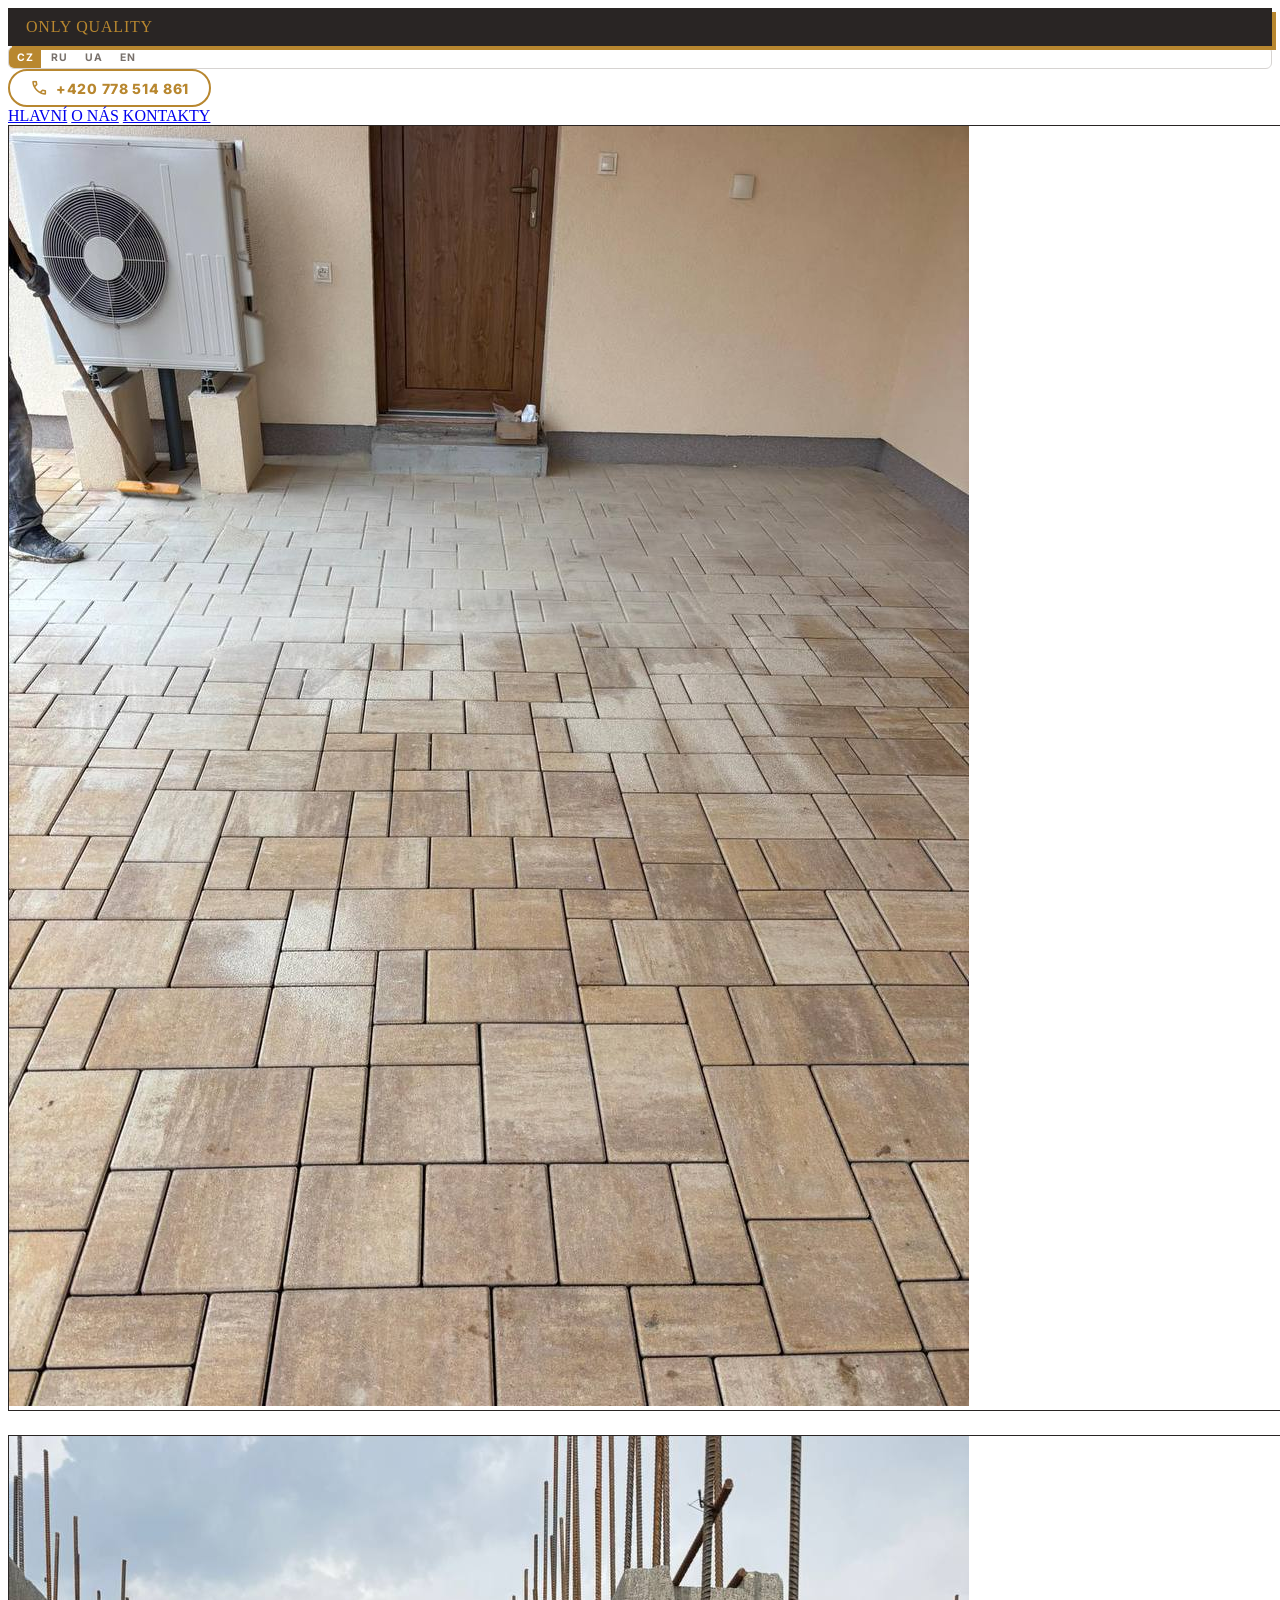
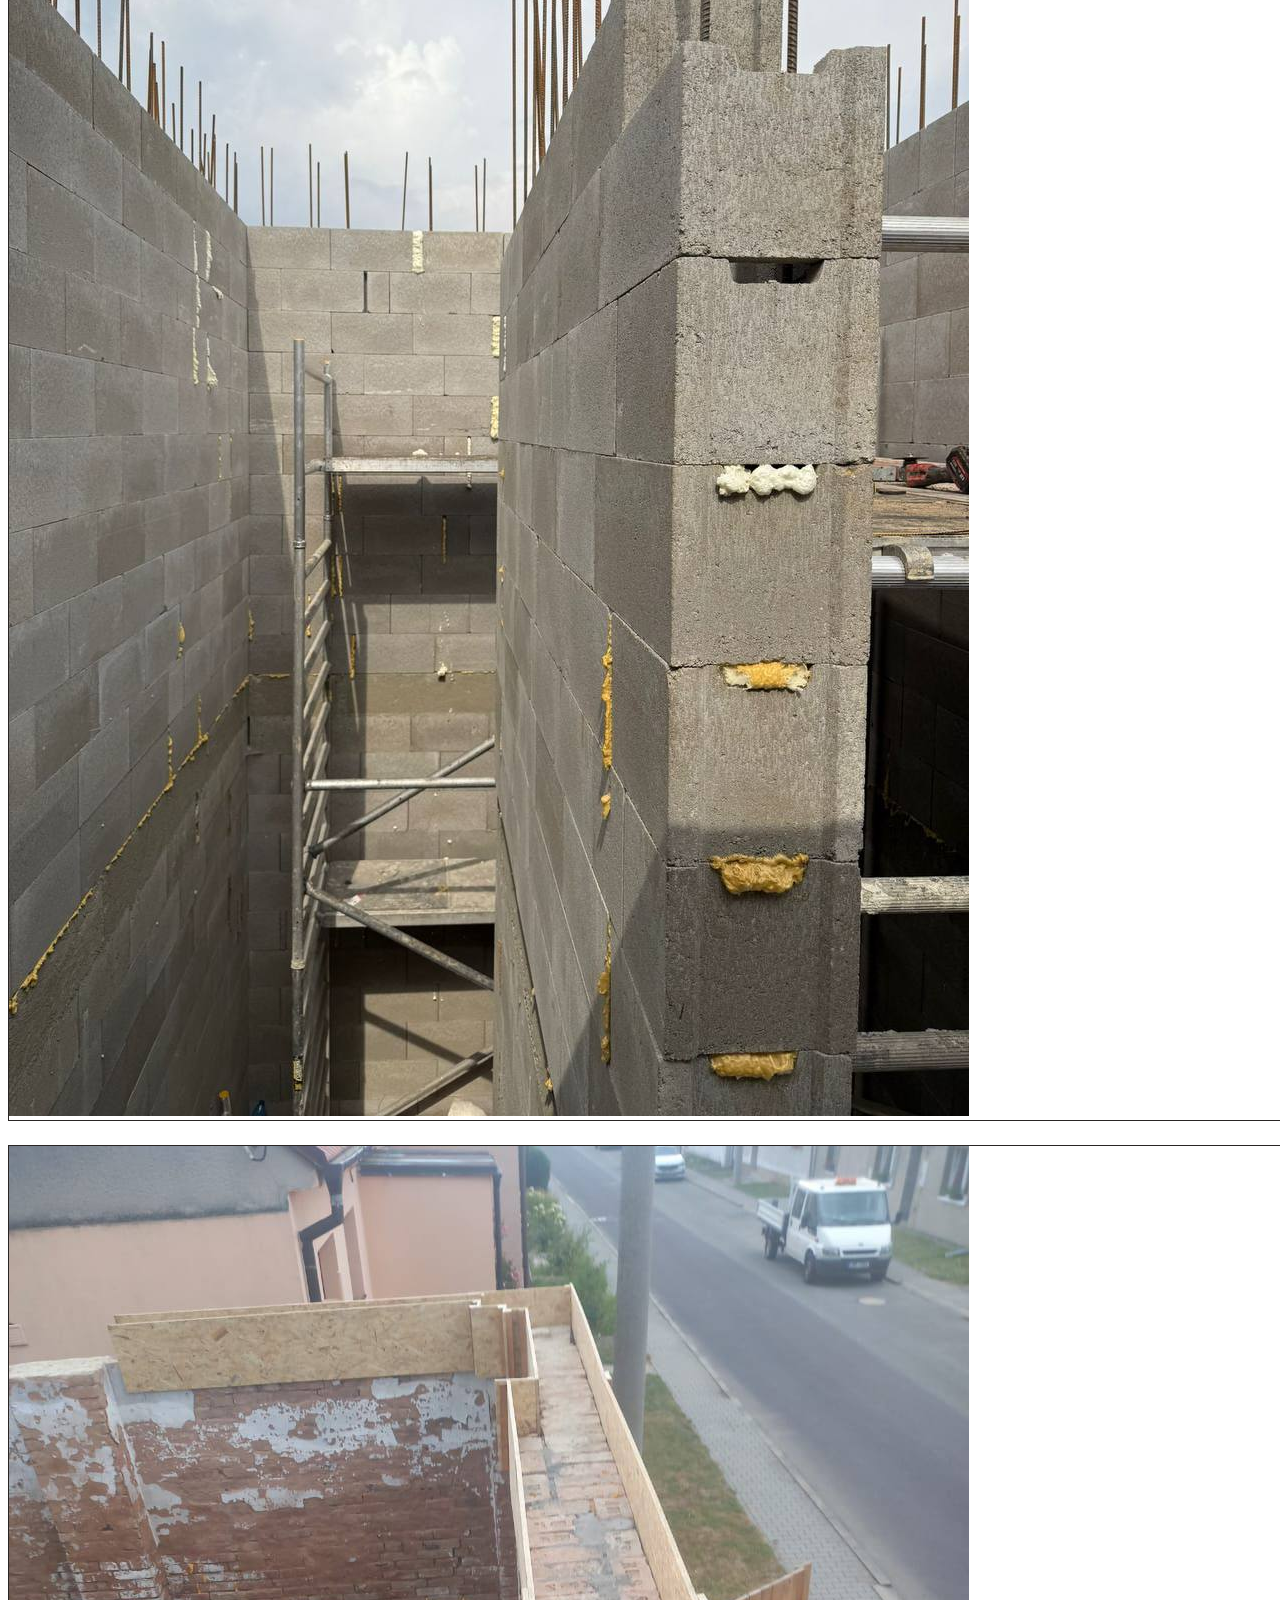
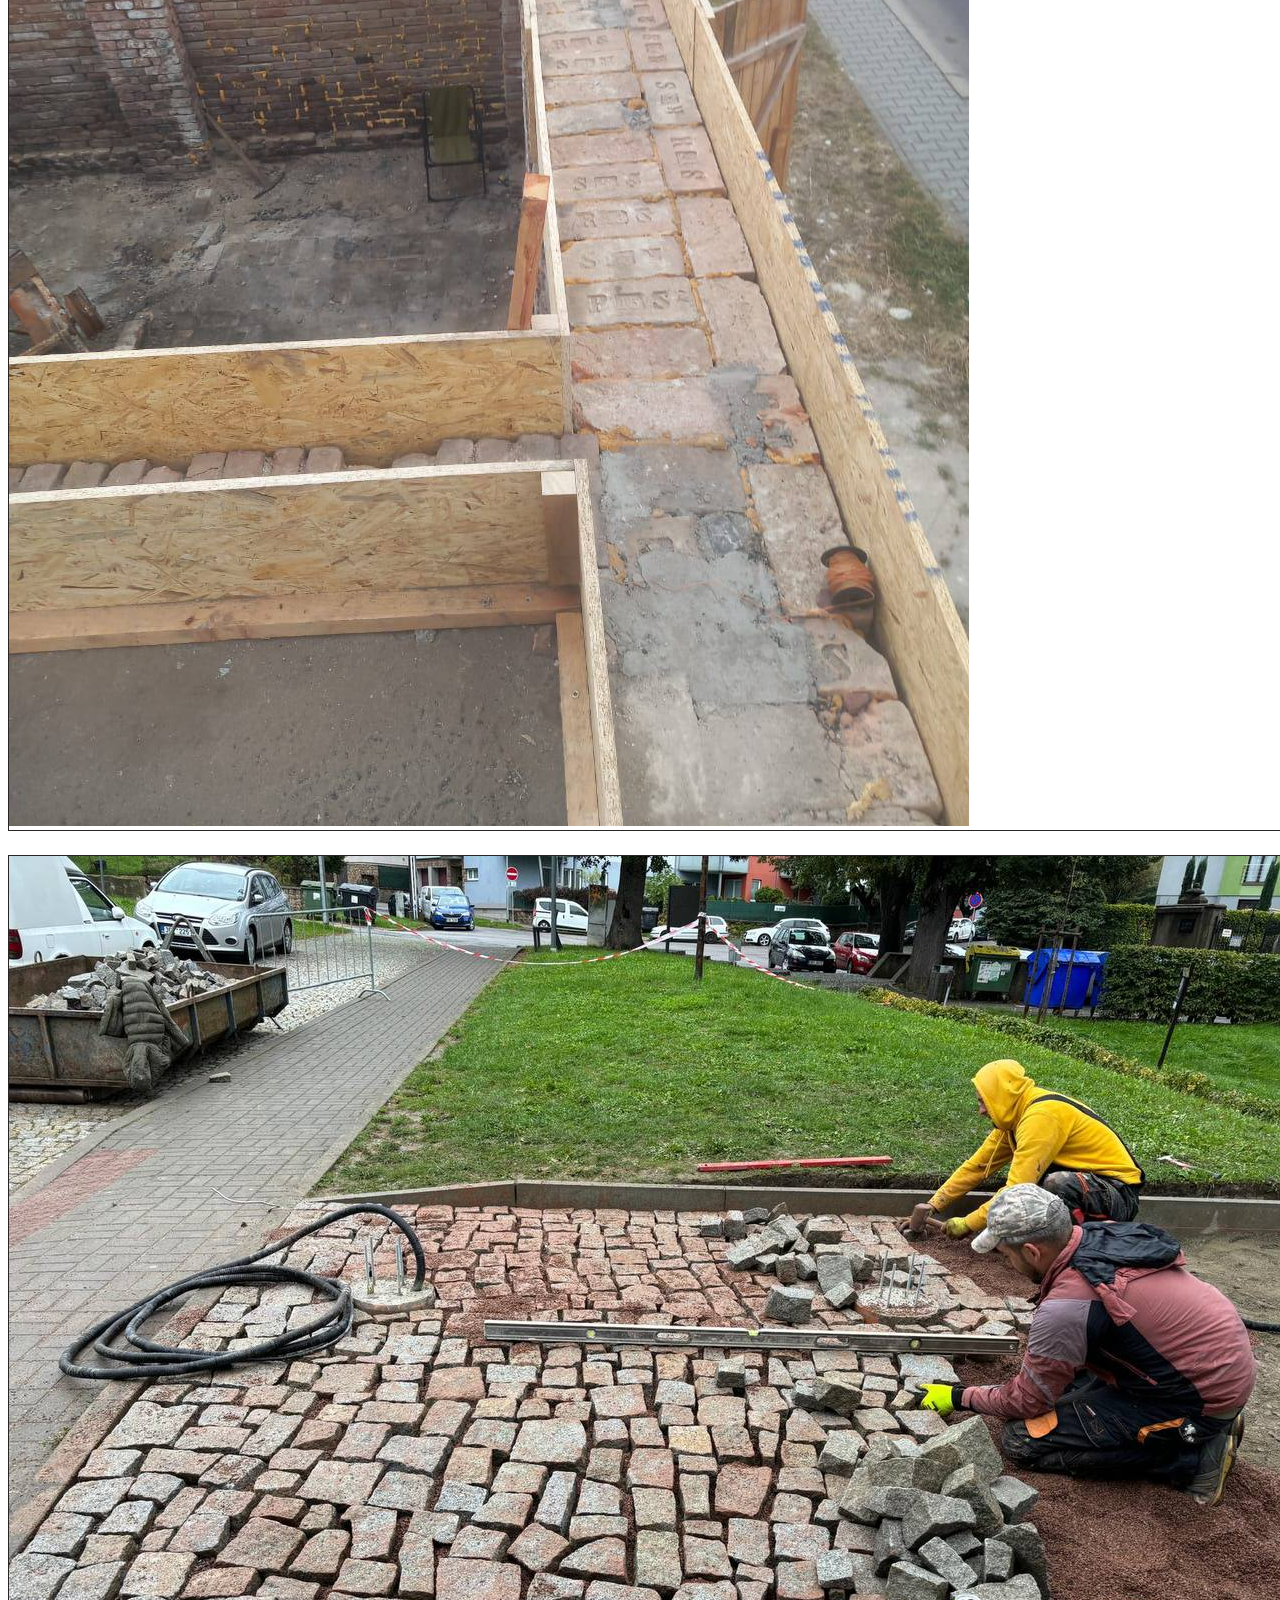
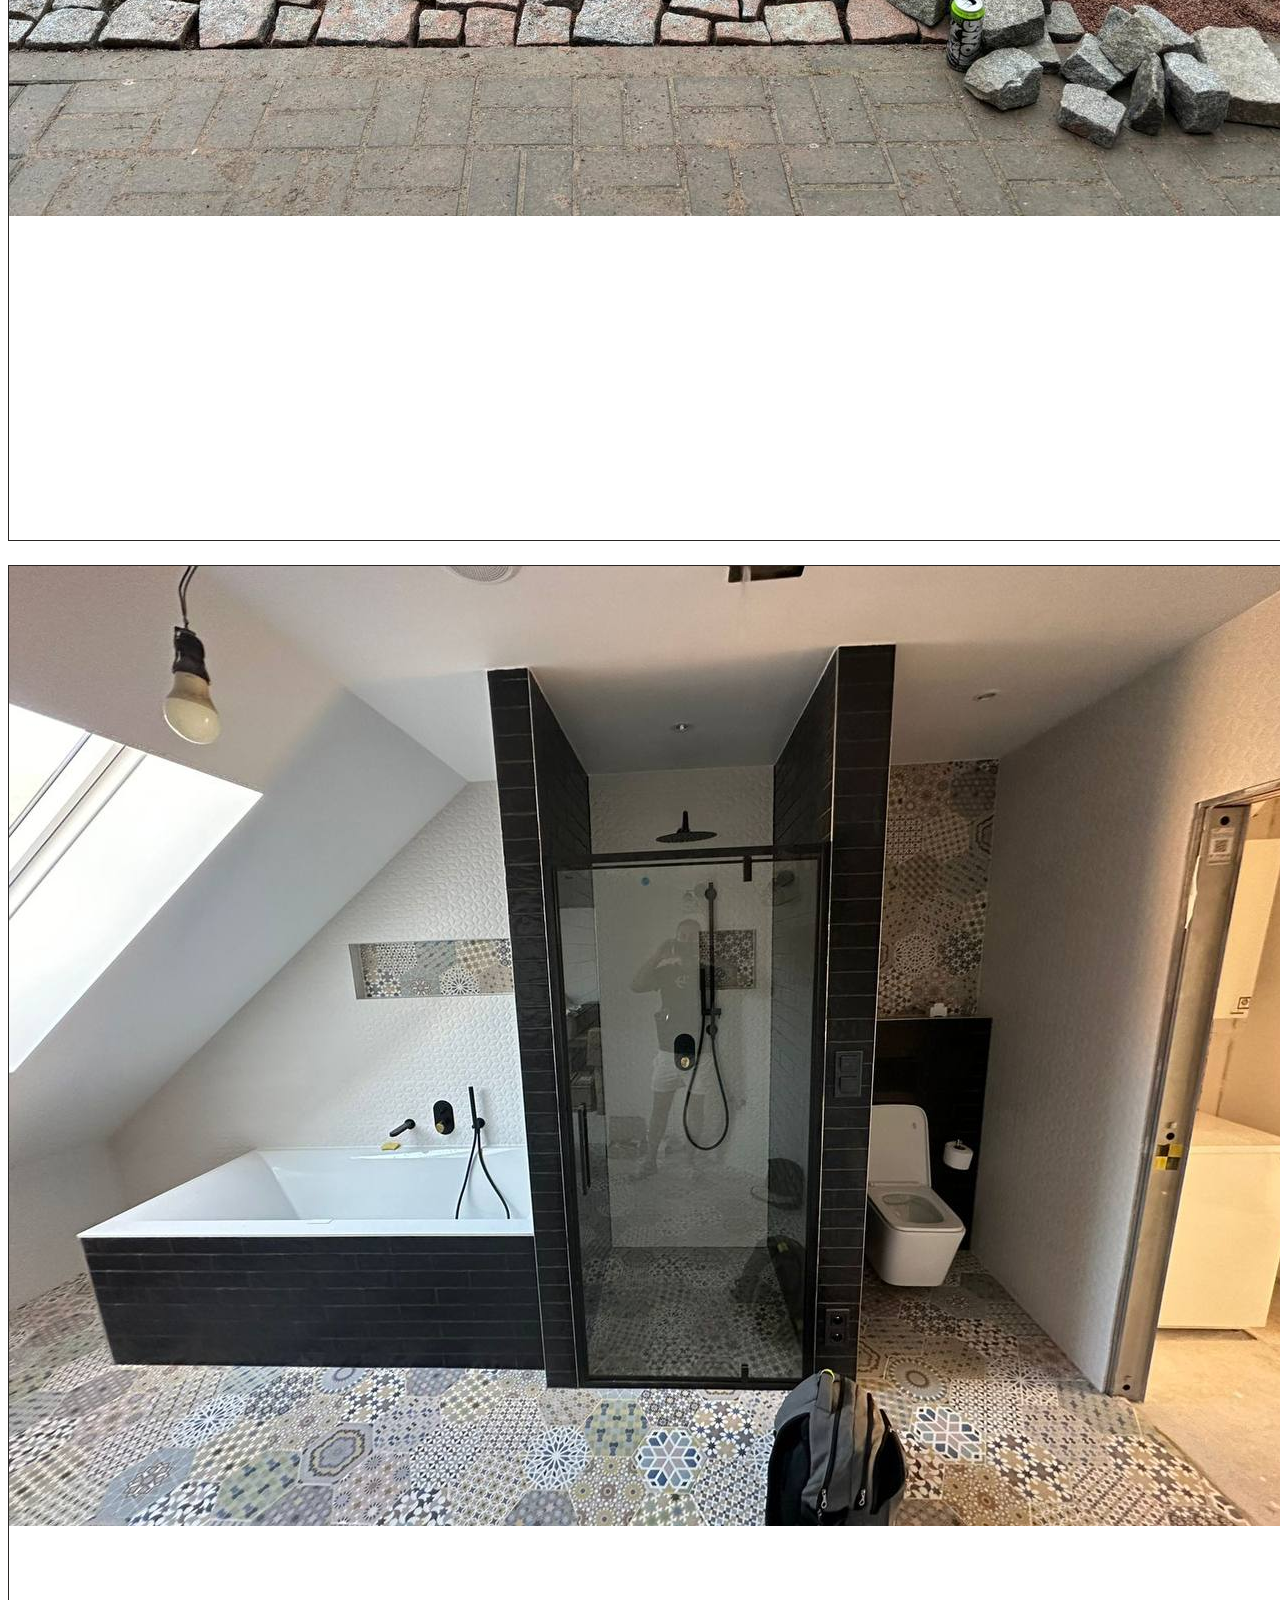
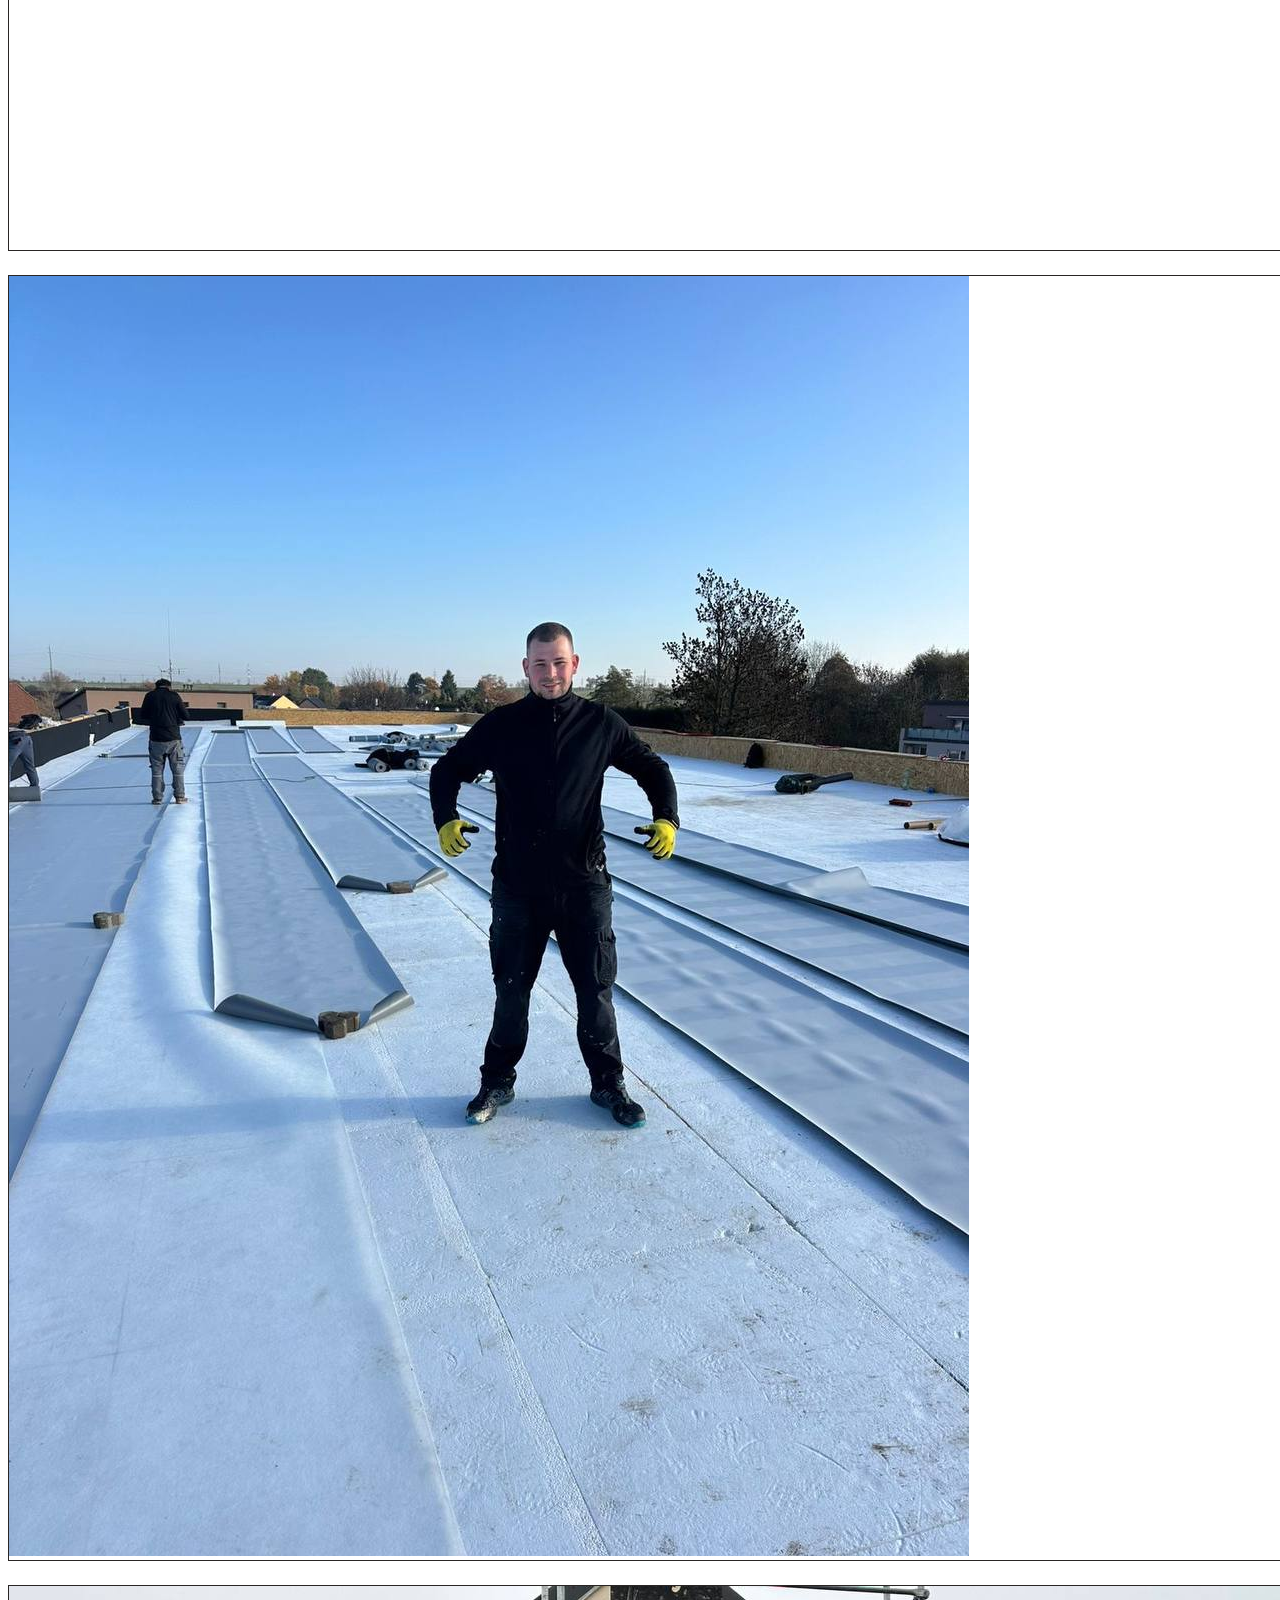
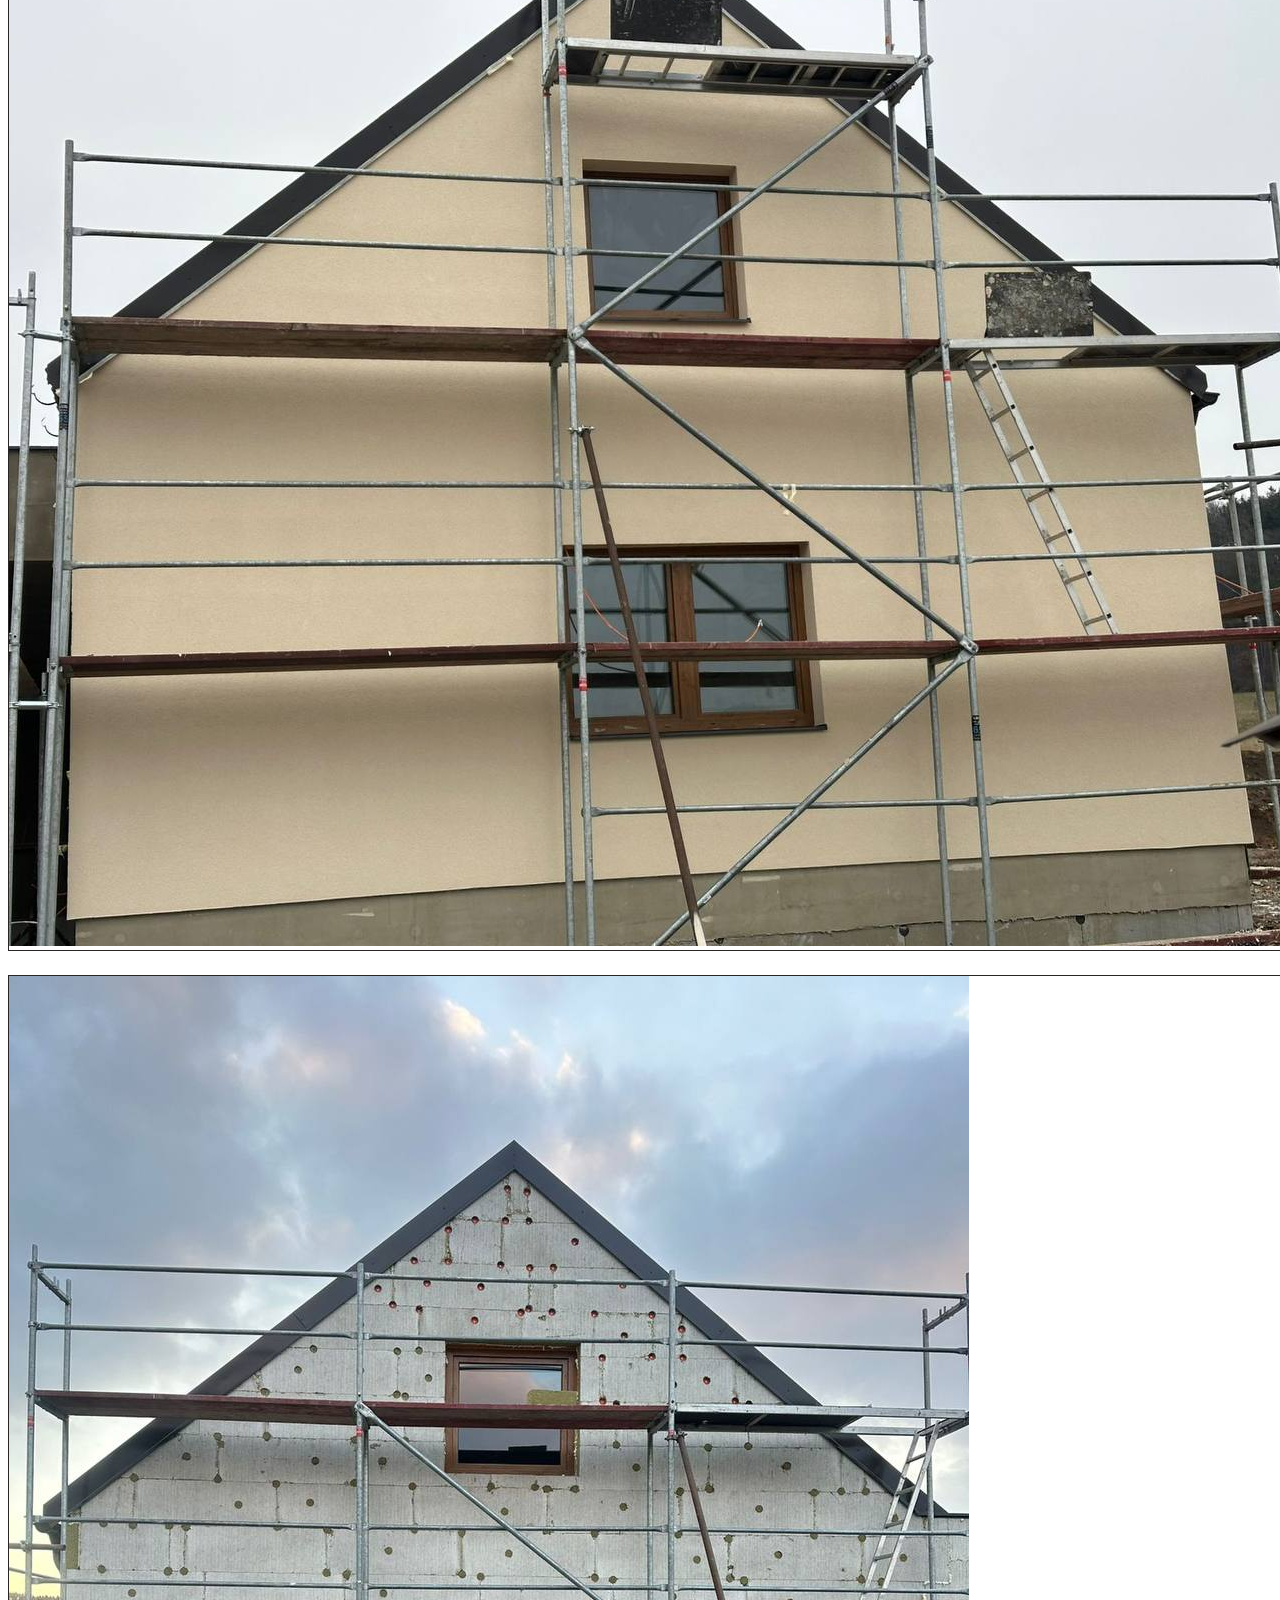
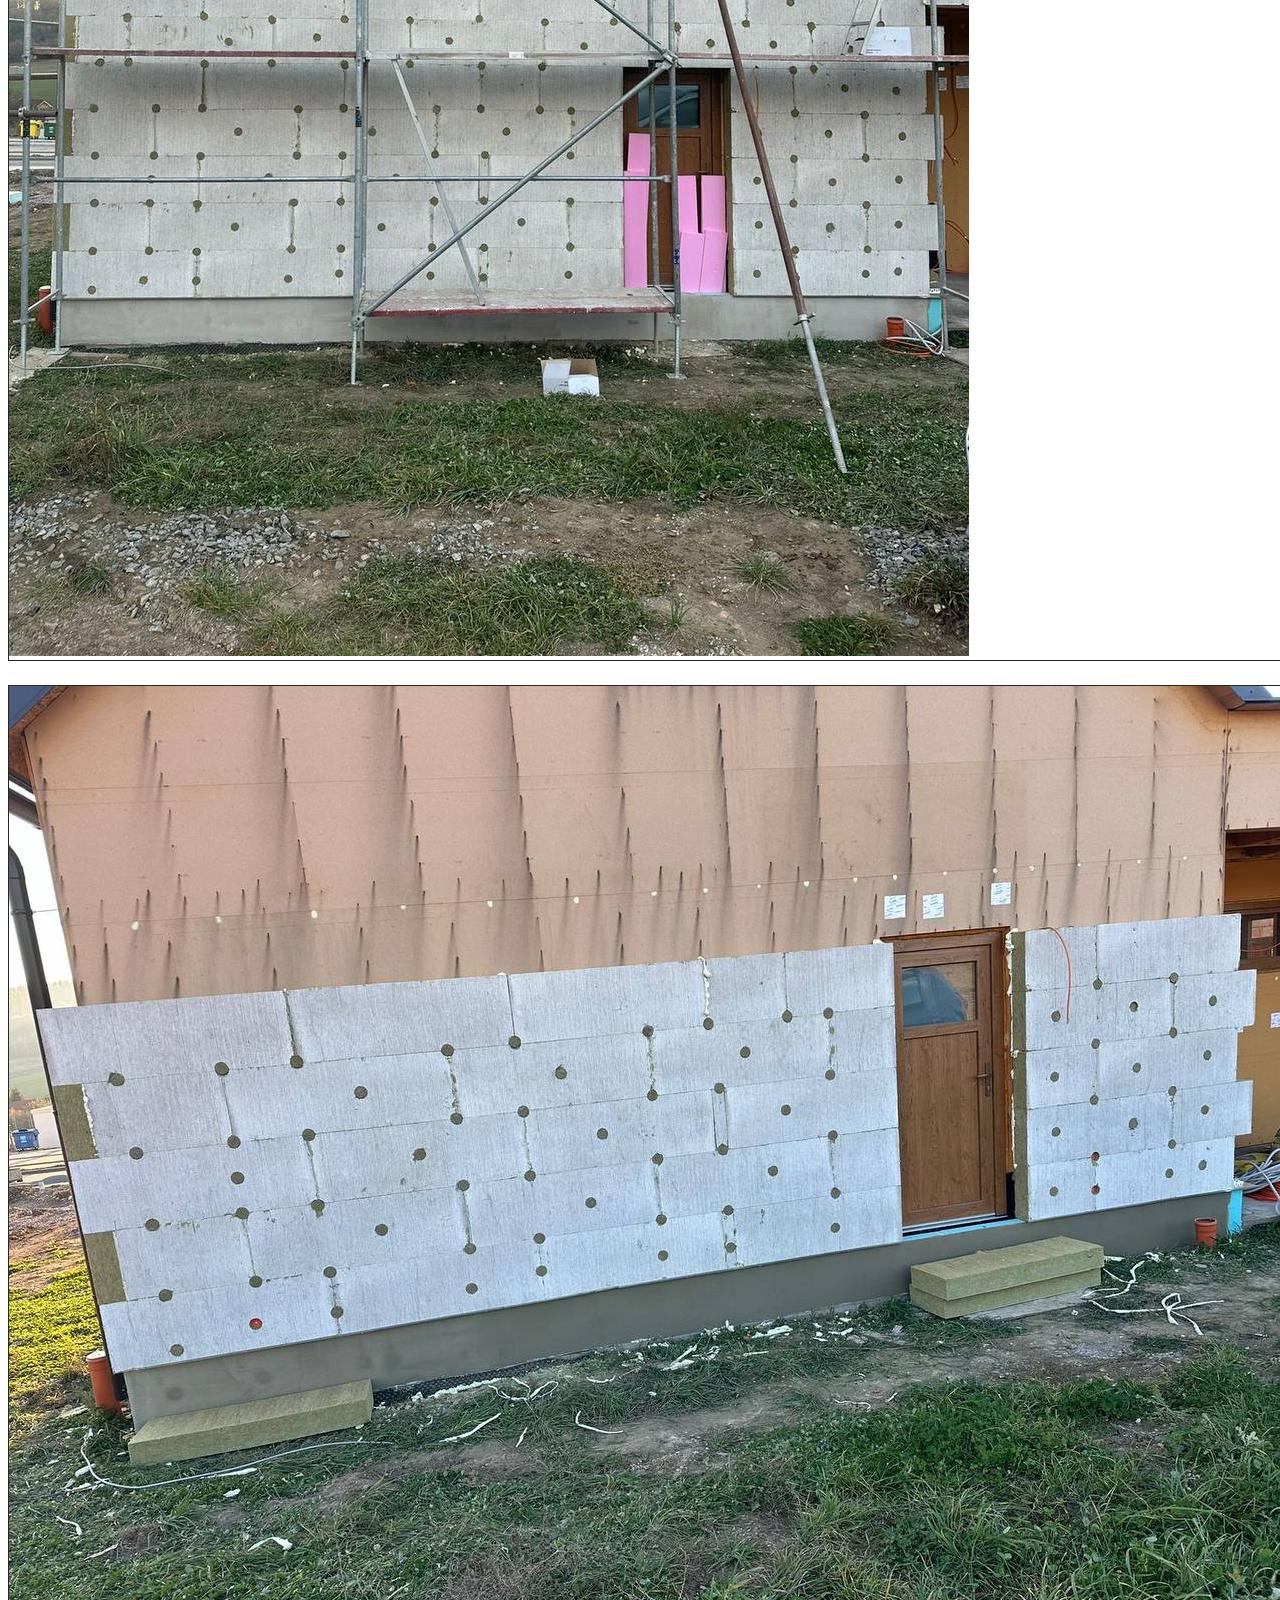
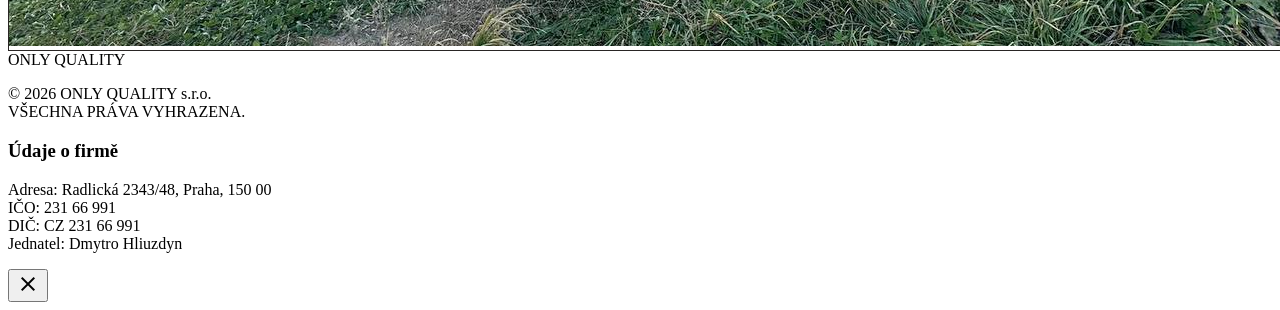
==== gallery.html @ 1fa35e85 "demo" ====
<!DOCTYPE html>
<html class="light" lang="en">
<head>
    <meta charset="utf-8" />
    <meta content="width=device-width, initial-scale=1.0" name="viewport" />
    <title>ONLY QUALITY — Строительная компания</title>
    <script src="https://cdn.tailwindcss.com?plugins=forms,container-queries"></script>
    <link href="https://fonts.googleapis.com/css2?family=Inter:wght@100..900&family=Material+Symbols+Outlined:wght,FILL@100..700,0..1&display=swap" rel="stylesheet" />
    <link href="css/styles.css" rel="stylesheet" />
    <script>
        tailwind.config = {
            darkMode: "class",
            theme: {
                extend: {
                    colors: {
                        "primary": "#b8872f",
                        "primary-container": "#996c14",
                        "on-primary": "#ffffff",
                        "on-primary-container": "#fffbff",
                        "secondary": "#725b36",
                        "secondary-container": "#fedeb0",
                        "on-secondary": "#ffffff",
                        "on-secondary-container": "#78613c",
                        "tertiary": "#5f5f00",
                        "tertiary-container": "#787900",
                        "on-tertiary": "#ffffff",
                        "on-tertiary-container": "#fffbff",
                        "error": "#ba1a1a",
                        "error-container": "#ffdad6",
                        "on-error": "#ffffff",
                        "on-error-container": "#93000a",
                        "background": "#fff8f3",
                        "on-background": "#1f1b14",
                        "surface": "#fff8f3",
                        "on-surface": "#1f1b14",
                        "surface-variant": "#ebe1d6",
                        "on-surface-variant": "#4f4537",
                        "surface-dim": "#e3d8ce",
                        "surface-bright": "#fff8f3",
                        "surface-container": "#f7ece1",
                        "surface-container-low": "#fdf2e7",
                        "surface-container-high": "#f1e6dc",
                        "surface-container-highest": "#ebe1d6",
                        "surface-container-lowest": "#ffffff",
                        "surface-tint": "#7f5700",
                        "outline": "#817565",
                        "outline-variant": "#d3c4b1",
                        "inverse-surface": "#353028",
                        "inverse-on-surface": "#faefe4",
                        "inverse-primary": "#f5bd60",
                    },
                    fontFamily: {
                        "headline": ["Inter"],
                        "body": ["Inter"],
                        "label": ["Inter"]
                    },
                    borderRadius: {
                        "DEFAULT": "0.25rem",
                        "lg": "0.5rem",
                        "xl": "0.75rem",
                        "full": "9999px"
                    },
                },
            },
        }
    </script>
</head>
<body class="text-stone-900 font-body antialiased relative min-h-screen overflow-x-hidden flex flex-col">

    <!-- ════════════════════════════════════════ -->
    <!-- NAVBAR                                   -->
    <!-- ════════════════════════════════════════ -->
    <nav class="nav-bar fixed top-0 w-full z-50 flex justify-between items-center px-6 py-5 md:px-12 bg-[#f8f7f6]/80 backdrop-blur-sm">
        <div class="flex items-center gap-4">
            <div class="nav-logo text-xl font-black text-[#b8872f] tracking-tighter cursor-pointer">ONLY QUALITY</div>
            <div class="lang-switcher flex items-center gap-1">
                <button class="lang-btn" data-lang="cs" title="Čeština">CZ</button>
                <button class="lang-btn" data-lang="ru" title="Русский">RU</button>
                <button class="lang-btn" data-lang="uk" title="Українська">UA</button>
                <button class="lang-btn" data-lang="en" title="English">EN</button>
            </div>
        </div>
        <a class="nav-phone" href="tel:+420778514861">
            <span class="material-symbols-outlined nav-phone-icon">call</span>
            <span class="nav-phone-number">+420 778 514 861</span>
        </a>
        <div class="flex gap-8 items-center">
            <a class="nav-link font-['Inter'] uppercase tracking-widest text-sm text-stone-600 hover:text-[#b8872f] transition-colors font-bold" href="index.html#hero" data-i18n="nav.home">HLAVNÍ</a>
            <a class="nav-link font-['Inter'] uppercase tracking-widest text-sm text-stone-600 hover:text-[#b8872f] transition-colors font-bold" href="index.html#about" data-i18n="nav.about">O NÁS</a>
            <a class="nav-link font-['Inter'] uppercase tracking-widest text-sm text-stone-600 hover:text-[#b8872f] transition-colors font-bold" href="index.html#contact" data-i18n="nav.contact">KONTAKTY</a>
        </div>
    </nav>
    <!-- Фото для галереи -->
    <section class = "py-16 px-6 pt-40 flex-1">
        <div class="gallery-grid grid grid-cols-1 md:grid-cols-2 lg:grid-cols-3 gap-6 max-w-6xl mx-auto">
            <div class="gallery-card group relative overflow-hidden aspect-[16/9] brutalist-border border-stone-400 shadow-xl rounded-sm">
                <img alt="Проект 1" class="w-full h-full object-cover group-hover:scale-105 transition-all duration-700" src="images_gallery/photo_1_2026-04-05_00-52-44.jpg" />
            </div>
            <div class="gallery-card group relative overflow-hidden aspect-[16/9] brutalist-border border-stone-400 shadow-xl rounded-sm">
                <img alt="Проект 2" class="w-full h-full object-cover group-hover:scale-105 transition-all duration-700" src="images_gallery/photo_2_2026-04-05_00-52-44.jpg" />
            </div>
            <div class="gallery-card group relative overflow-hidden aspect-[16/9] brutalist-border border-stone-400 shadow-xl rounded-sm">
                <img alt="Проект 3" class="w-full h-full object-cover group-hover:scale-105 transition-all duration-700" src="images_gallery/photo_3_2026-04-05_00-52-44.jpg" />
            </div>
            <div class="gallery-card group relative overflow-hidden aspect-[16/9] brutalist-border border-stone-400 shadow-xl rounded-sm">
                <img alt="Проект 4" class="w-full h-full object-cover group-hover:scale-105 transition-all duration-700" src="images_gallery/photo_4_2026-04-05_00-52-44.jpg" />
            </div>
            <div class="gallery-card group relative overflow-hidden aspect-[16/9] brutalist-border border-stone-400 shadow-xl rounded-sm">
                <img alt="Проект 5" class="w-full h-full object-cover group-hover:scale-105 transition-all duration-700" src="images_gallery/photo_5_2026-04-05_00-52-44.jpg" />
            </div>
            <div class="gallery-card group relative overflow-hidden aspect-[16/9] brutalist-border border-stone-400 shadow-xl rounded-sm">
                <img alt="Проект 6" class="w-full h-full object-cover group-hover:scale-105 transition-all duration-700" src="images_gallery/photo_6_2026-04-05_00-52-44.jpg" />
            </div>
            <div class="gallery-card group relative overflow-hidden aspect-[16/9] brutalist-border border-stone-400 shadow-xl rounded-sm">
                <img alt="Проект 7" class="w-full h-full object-cover group-hover:scale-105 transition-all duration-700" src="images_gallery/photo_7_2026-04-05_00-52-44.jpg" />
            </div>
            <div class="gallery-card group relative overflow-hidden aspect-[16/9] brutalist-border border-stone-400 shadow-xl rounded-sm">
                <img alt="Проект 8" class="w-full h-full object-cover group-hover:scale-105 transition-all duration-700" src="images_gallery/photo_8_2026-04-05_00-52-44.jpg" />
            </div>
            <div class="gallery-card group relative overflow-hidden aspect-[16/9] brutalist-border border-stone-400 shadow-xl rounded-sm">
                <img alt="Проект 9" class="w-full h-full object-cover group-hover:scale-105 transition-all duration-700" src="images_gallery/photo_9_2026-04-05_00-52-44.jpg" />
            </div>
            <div class="gallery-card group relative overflow-hidden aspect-[16/9] brutalist-border border-stone-400 shadow-xl rounded-sm">
                <img alt="Проект 10" class="w-full h-full object-cover group-hover:scale-105 transition-all duration-700" src="images_gallery/photo_10_2026-04-05_00-52-44.jpg" />
            </div>
            <div class="gallery-card group relative overflow-hidden aspect-[16/9] brutalist-border border-stone-400 shadow-xl rounded-sm">
                <img alt="Проект 11" class="w-full h-full object-cover group-hover:scale-105 transition-all duration-700" src="images_gallery/photo_11_2026-04-05_00-52-44.jpg" />
            </div>
            <div class="gallery-card group relative overflow-hidden aspect-[16/9] brutalist-border border-stone-400 shadow-xl rounded-sm">
                <img alt="Проект 12" class="w-full h-full object-cover group-hover:scale-105 transition-all duration-700" src="images_gallery/photo_12_2026-04-05_00-52-44.jpg" />
            </div>
            <div class="gallery-card group relative overflow-hidden aspect-[16/9] brutalist-border border-stone-400 shadow-xl rounded-sm">
                <img alt="Проект 13" class="w-full h-full object-cover group-hover:scale-105 transition-all duration-700" src="images_gallery/photo_13_2026-04-05_00-52-44.jpg" />
            </div>
            <div class="gallery-card group relative overflow-hidden aspect-[16/9] brutalist-border border-stone-400 shadow-xl rounded-sm">
                <img alt="Проект 14" class="w-full h-full object-cover group-hover:scale-105 transition-all duration-700" src="images_gallery/photo_14_2026-04-05_00-52-44.jpg" />
            </div>
            <div class="gallery-card group relative overflow-hidden aspect-[16/9] brutalist-border border-stone-400 shadow-xl rounded-sm">
                <img alt="Проект 15" class="w-full h-full object-cover group-hover:scale-105 transition-all duration-700" src="images_gallery/photo_15_2026-04-05_00-52-44.jpg" />
            </div>
            <div class="gallery-card group relative overflow-hidden aspect-[16/9] brutalist-border border-stone-400 shadow-xl rounded-sm">
                <img alt="Проект 16" class="w-full h-full object-cover group-hover:scale-105 transition-all duration-700" src="images_gallery/photo_16_2026-04-05_00-52-44.jpg" />
            </div>
            <div class="gallery-card group relative overflow-hidden aspect-[16/9] brutalist-border border-stone-400 shadow-xl rounded-sm">
                <img alt="Проект 17" class="w-full h-full object-cover group-hover:scale-105 transition-all duration-700" src="images_gallery/photo_17_2026-04-05_00-52-44.jpg" />
            </div>
        </div>
    </section>
    <!-- футер -->
    <footer class="w-full py-12 px-6 md:px-12 flex flex-col md:flex-row justify-between items-start bg-[#f8f7f6]">
        <div class="mb-8 md:mb-0">
            <span class="text-2xl font-black text-[#b8872f] mb-4 block">ONLY QUALITY</span>
            <p class="font-['Inter'] text-xs tracking-tight text-stone-700 uppercase" data-i18n="footer.rights">&copy; 2026 ONLY QUALITY s.r.o.<br />VŠECHNA PRÁVA VYHRAZENA.</p>
        </div>
        <div>
            <h3 class="font-bold text-sm mb-2" data-i18n="footer.company">Údaje o firmě</h3>
            <p class="text-xs text-stone-700">
                Adresa: <span class="font-bold">Radlická 2343/48, Praha, 150 00</span><br>
                IČO: <span class="font-bold">231 66 991</span><br>
                DIČ: <span class="font-bold">CZ 231 66 991</span><br>
                Jednatel: <span class="font-bold">Dmytro Hliuzdyn</span>
            </p>
        </div>
    </footer>


    <!-- Lightbox -->
    <div id="lightbox" class="fixed inset-0 z-[100] hidden items-center justify-center bg-black/90 backdrop-blur-sm cursor-pointer">
        <button id="lightbox-close" class="absolute top-6 right-6 w-10 h-10 rounded-full bg-white/10 border border-white/20 flex items-center justify-center hover:bg-[#b8872f] transition-colors duration-300 cursor-pointer">
            <span class="material-symbols-outlined text-white text-2xl">close</span>
        </button>
        <img id="lightbox-img" class="max-w-[90vw] max-h-[90vh] object-contain rounded shadow-2xl" src="" alt="" />
    </div>

    <script src="js/i18n.js"></script>
    <script src="js/main.js"></script>
</body>
</html>
---- css/styles.css ----
/* ══════════════════════════════════════════════ */
/* Base                                           */
/* ══════════════════════════════════════════════ */
html { scroll-behavior: smooth; }

/* Account for fixed navbar on anchor scroll */
#hero, #about, #contact {
    scroll-margin-top: 80px;
}

.material-symbols-outlined {
    font-variation-settings: "FILL" 0, "wght" 400, "GRAD" 0, "opsz" 24;
}

/* ══════════════════════════════════════════════ */
/* Layout helpers                                 */
/* ══════════════════════════════════════════════ */
.brick-grid {
    display: grid;
    grid-template-columns: repeat(2, 1fr);
    gap: 1rem;
}
.brick-item:nth-child(odd) {
    transform: translateY(1.5rem);
}
.brutalist-border {
    border: 1px solid #292524;
}
.glass-panel {
    background: rgba(255, 255, 255, 0.4);
    backdrop-filter: blur(8px);
    -webkit-backdrop-filter: blur(8px);
}

/* ══════════════════════════════════════════════ */
/* Background images                              */
/* ══════════════════════════════════════════════ */
.bg-top-half {
    background-image: url('../assets/bg-hero.jpg');
    background-size: cover;
    background-repeat: no-repeat;
    background-position: center;
}
.bg-bottom-half {
    background-image: url('../assets/bg-bottom.jpg');
    background-size: cover;
    background-repeat: no-repeat;
    background-position: center;
}

/* ══════════════════════════════════════════════ */
/* Section separator                              */
/* ══════════════════════════════════════════════ */
.section-separator {
    position: relative;
    height: 80px;
    background: linear-gradient(to bottom, #f8f7f6, #f1ebe3);
    overflow: hidden;
}
.section-separator::before {
    content: '';
    position: absolute;
    top: 0;
    left: 0;
    right: 0;
    height: 1px;
    background: linear-gradient(to right, transparent, rgba(184, 135, 47, 0.3), transparent);
}
.section-separator::after {
    content: '';
    position: absolute;
    bottom: 0;
    left: 0;
    right: 0;
    height: 1px;
    background: linear-gradient(to right, transparent, rgba(184, 135, 47, 0.3), transparent);
}
.section-separator .sep-icon {
    position: absolute;
    top: 50%;
    left: 50%;
    transform: translate(-50%, -50%);
    width: 40px;
    height: 40px;
    display: flex;
    align-items: center;
    justify-content: center;
    background: #f5efe7;
    border-radius: 50%;
    border: 1px solid rgba(184, 135, 47, 0.2);
}

/* ══════════════════════════════════════════════ */
/* Scroll-triggered reveal animations             */
/* ══════════════════════════════════════════════ */
.reveal {
    opacity: 0;
    transform: translateY(40px);
    transition: opacity 0.8s cubic-bezier(0.16, 1, 0.3, 1),
                transform 0.8s cubic-bezier(0.16, 1, 0.3, 1);
}
.reveal.visible {
    opacity: 1;
    transform: translateY(0);
}

.reveal-left {
    opacity: 0;
    transform: translateX(-60px);
    transition: opacity 0.8s cubic-bezier(0.16, 1, 0.3, 1),
                transform 0.8s cubic-bezier(0.16, 1, 0.3, 1);
}
.reveal-left.visible {
    opacity: 1;
    transform: translateX(0);
}

.reveal-right {
    opacity: 0;
    transform: translateX(60px);
    transition: opacity 0.8s cubic-bezier(0.16, 1, 0.3, 1),
                transform 0.8s cubic-bezier(0.16, 1, 0.3, 1);
}
.reveal-right.visible {
    opacity: 1;
    transform: translateX(0);
}

.reveal-scale {
    opacity: 0;
    transform: scale(0.9);
    transition: opacity 0.8s cubic-bezier(0.16, 1, 0.3, 1),
                transform 0.8s cubic-bezier(0.16, 1, 0.3, 1);
}
.reveal-scale.visible {
    opacity: 1;
    transform: scale(1);
}

/* Stagger children */
.stagger-children .reveal:nth-child(1) { transition-delay: 0ms; }
.stagger-children .reveal:nth-child(2) { transition-delay: 100ms; }
.stagger-children .reveal:nth-child(3) { transition-delay: 200ms; }
.stagger-children .reveal:nth-child(4) { transition-delay: 300ms; }
.stagger-children .reveal:nth-child(5) { transition-delay: 400ms; }
.stagger-children .reveal:nth-child(6) { transition-delay: 500ms; }

/* ══════════════════════════════════════════════ */
/* Hero entrance keyframes                        */
/* ══════════════════════════════════════════════ */
@keyframes heroFadeUp {
    from { opacity: 0; transform: translateY(50px); }
    to   { opacity: 1; transform: translateY(0); }
}
@keyframes heroFadeIn {
    from { opacity: 0; }
    to   { opacity: 1; }
}
@keyframes slideInLeft {
    from { opacity: 0; transform: translateX(-80px); }
    to   { opacity: 1; transform: translateX(0); }
}
@keyframes slideInRight {
    from { opacity: 0; transform: translateX(80px); }
    to   { opacity: 1; transform: translateX(0); }
}
@keyframes scaleIn {
    from { opacity: 0; transform: scale(0.85); }
    to   { opacity: 1; transform: scale(1); }
}
@keyframes pulseGlow {
    0%, 100% { box-shadow: 0 0 0 0 rgba(184, 135, 47, 0.4); }
    50%      { box-shadow: 0 0 20px 8px rgba(184, 135, 47, 0.15); }
}

.hero-title    { animation: slideInLeft  1s   cubic-bezier(0.16, 1, 0.3, 1) 0.2s  both; }
.hero-subtitle { animation: heroFadeUp   0.9s cubic-bezier(0.16, 1, 0.3, 1) 0.5s  both; }
.hero-video-wrapper { animation: scaleIn 1s cubic-bezier(0.16, 1, 0.3, 1) 0.7s both; }
.hero-specs-header { animation: slideInRight 0.9s cubic-bezier(0.16, 1, 0.3, 1) 0.4s both; }
.hero-brick-1 { animation: heroFadeUp 0.7s cubic-bezier(0.16, 1, 0.3, 1) 0.5s  both; }
.hero-brick-2 { animation: heroFadeUp 0.7s cubic-bezier(0.16, 1, 0.3, 1) 0.65s both; }
.hero-brick-3 { animation: heroFadeUp 0.7s cubic-bezier(0.16, 1, 0.3, 1) 0.8s  both; }
.hero-brick-4 { animation: heroFadeUp 0.7s cubic-bezier(0.16, 1, 0.3, 1) 0.95s both; }
.hero-brick-5 { animation: heroFadeUp 0.7s cubic-bezier(0.16, 1, 0.3, 1) 1.1s  both; }
.hero-brick-6 { animation: heroFadeUp 0.7s cubic-bezier(0.16, 1, 0.3, 1) 1.25s both; }

/* ══════════════════════════════════════════════ */
/* Navbar                                         */
/* ══════════════════════════════════════════════ */
.nav-bar {
    transition: background-color 0.4s ease, box-shadow 0.4s ease, padding 0.3s ease;
}
.nav-bar.scrolled {
    background-color: rgba(248, 247, 246, 0.95);
    box-shadow: 0 2px 20px rgba(0, 0, 0, 0.08);
    backdrop-filter: blur(12px);
    -webkit-backdrop-filter: blur(12px);
}

/* Nav phone button */
.nav-phone {
    display: inline-flex;
    align-items: center;
    gap: 0.5rem;
    padding: 0.5rem 1.25rem;
    border: 2px solid #b8872f;
    border-radius: 9999px;
    font-family: 'Inter', sans-serif;
    font-size: 0.875rem;
    font-weight: 800;
    letter-spacing: 0.05em;
    color: #b8872f;
    text-decoration: none;
    position: relative;
    overflow: hidden;
    transition: color 0.4s ease, background-color 0.4s ease, box-shadow 0.4s ease, transform 0.3s ease;
}
.nav-phone::before {
    content: '';
    position: absolute;
    inset: 0;
    background: #b8872f;
    transform: scaleX(0);
    transform-origin: left;
    transition: transform 0.4s cubic-bezier(0.16, 1, 0.3, 1);
    z-index: 0;
}
.nav-phone:hover::before {
    transform: scaleX(1);
}
.nav-phone:hover {
    color: #ffffff;
    box-shadow: 0 4px 20px rgba(184, 135, 47, 0.35);
    transform: translateY(-1px);
}
.nav-phone-icon,
.nav-phone-number {
    position: relative;
    z-index: 1;
}
.nav-phone-icon {
    font-size: 1.15rem;
    animation: phoneRing 2.5s ease-in-out infinite;
}
@keyframes phoneRing {
    0%, 100% { transform: rotate(0deg); }
    5%       { transform: rotate(15deg); }
    10%      { transform: rotate(-15deg); }
    15%      { transform: rotate(12deg); }
    20%      { transform: rotate(-8deg); }
    25%      { transform: rotate(0deg); }
}

/* Nav link underline */
.nav-link {
    position: relative;
}
.nav-link::after {
    content: '';
    position: absolute;
    bottom: -4px;
    left: 0;
    width: 0;
    height: 2px;
    background: #b8872f;
    transition: width 0.3s ease;
}
.nav-link:hover::after,
.nav-link.active::after {
    width: 100%;
}
.nav-link.active {
    color: #b8872f;
}

/* Nav logo */
.nav-logo {
    position: relative;
    padding: 8px 16px;
    border: 2px solid #292524;
    background: #292524;
    color: #b8872f;
    letter-spacing: 0.05em;
    box-shadow: 4px 4px 0 #b8872f;
    transition: box-shadow 0.3s ease, transform 0.3s ease, background-color 0.3s ease;
}
.nav-logo:hover {
    transform: translate(2px, 2px);
    box-shadow: 2px 2px 0 #b8872f;
    background: #1c1917;
}

/* Language switcher */
.lang-switcher {
    display: flex;
    align-items: center;
    gap: 2px;
    border: 1px solid #d6d3d1;
    border-radius: 6px;
    overflow: hidden;
}
.lang-btn {
    padding: 4px 8px;
    font-family: 'Inter', sans-serif;
    font-size: 0.65rem;
    font-weight: 700;
    letter-spacing: 0.05em;
    color: #78716c;
    background: transparent;
    border: none;
    cursor: pointer;
    transition: color 0.3s ease, background-color 0.3s ease;
}
.lang-btn:hover {
    color: #b8872f;
    background: rgba(184, 135, 47, 0.08);
}
.lang-btn.active {
    color: #ffffff;
    background: #b8872f;
}

/* Nav gallery button */
.nav-gallery {
    position: relative;
    display: inline-flex;
    align-items: center;
    padding: 0.5rem 1.25rem;
    border: 1.5px solid #44403c;
    border-radius: 4px;
    color: #44403c;
    background: transparent;
    transition: color 0.4s ease, background-color 0.4s ease, border-color 0.4s ease, box-shadow 0.4s ease, transform 0.3s ease;
}
.nav-gallery:hover {
    color: #ffffff;
    background-color: #44403c;
    border-color: #44403c;
    box-shadow: 0 4px 20px rgba(68, 64, 60, 0.3);
    transform: translateY(-1px);
}

/* ══════════════════════════════════════════════ */
/* Play button                                    */
/* ══════════════════════════════════════════════ */
.play-btn {
    animation: pulseGlow 2.5s ease-in-out infinite;
}

/* ══════════════════════════════════════════════ */
/* Video Slider / Frame                           */
/* ══════════════════════════════════════════════ */
.video-frame {
    border: 2px solid #b8872f;
    border-radius: 0.5rem;
}
.video-frame-bar {
    border-top: 1px solid rgba(184, 135, 47, 0.2);
    border-bottom: 1px solid rgba(184, 135, 47, 0.2);
}
.video-slide video {
    background: #1a1a1a;
}

/* ══════════════════════════════════════════════ */
/* Gallery cards                                  */
/* ══════════════════════════════════════════════ */
.gallery-grid {
    display: grid;
    grid-template-columns: repeat(2, 1fr);
    gap: 1.5rem;
}
@media (max-width: 768px) {
    .gallery-grid {
        grid-template-columns: 1fr;
    }
}

.gallery-card {
    transition: transform 0.5s cubic-bezier(0.16, 1, 0.3, 1),
                box-shadow 0.5s ease;
}
.gallery-card:hover {
    transform: translateY(-6px);
    box-shadow: 0 20px 50px rgba(0, 0, 0, 0.15);
}

/* ══════════════════════════════════════════════ */
/* CTA button                                     */
/* ══════════════════════════════════════════════ */
.cta-btn {
    position: relative;
    overflow: hidden;
    transition: transform 0.3s ease, box-shadow 0.3s ease;
}
.cta-btn::before {
    content: '';
    position: absolute;
    top: 0;
    left: -100%;
    width: 100%;
    height: 100%;
    background: linear-gradient(90deg, transparent, rgba(255,255,255,0.15), transparent);
    transition: left 0.6s ease;
}
.cta-btn:hover::before {
    left: 100%;
}
.cta-btn:hover {
    transform: translateY(-2px);
    box-shadow: 0 12px 35px rgba(184, 135, 47, 0.35);
}

/* ══════════════════════════════════════════════ */
/* Brick item hover                               */
/* ══════════════════════════════════════════════ */
.brick-item {
    transition: transform 0.4s cubic-bezier(0.16, 1, 0.3, 1),
                box-shadow 0.4s ease,
                background-color 0.3s ease;
}
.brick-item:hover {
    box-shadow: 0 10px 30px rgba(0, 0, 0, 0.1);
}
.brick-item:nth-child(odd):hover {
    transform: translateY(calc(1.5rem - 4px));
}
.brick-item:nth-child(even):hover {
    transform: translateY(-4px);
}
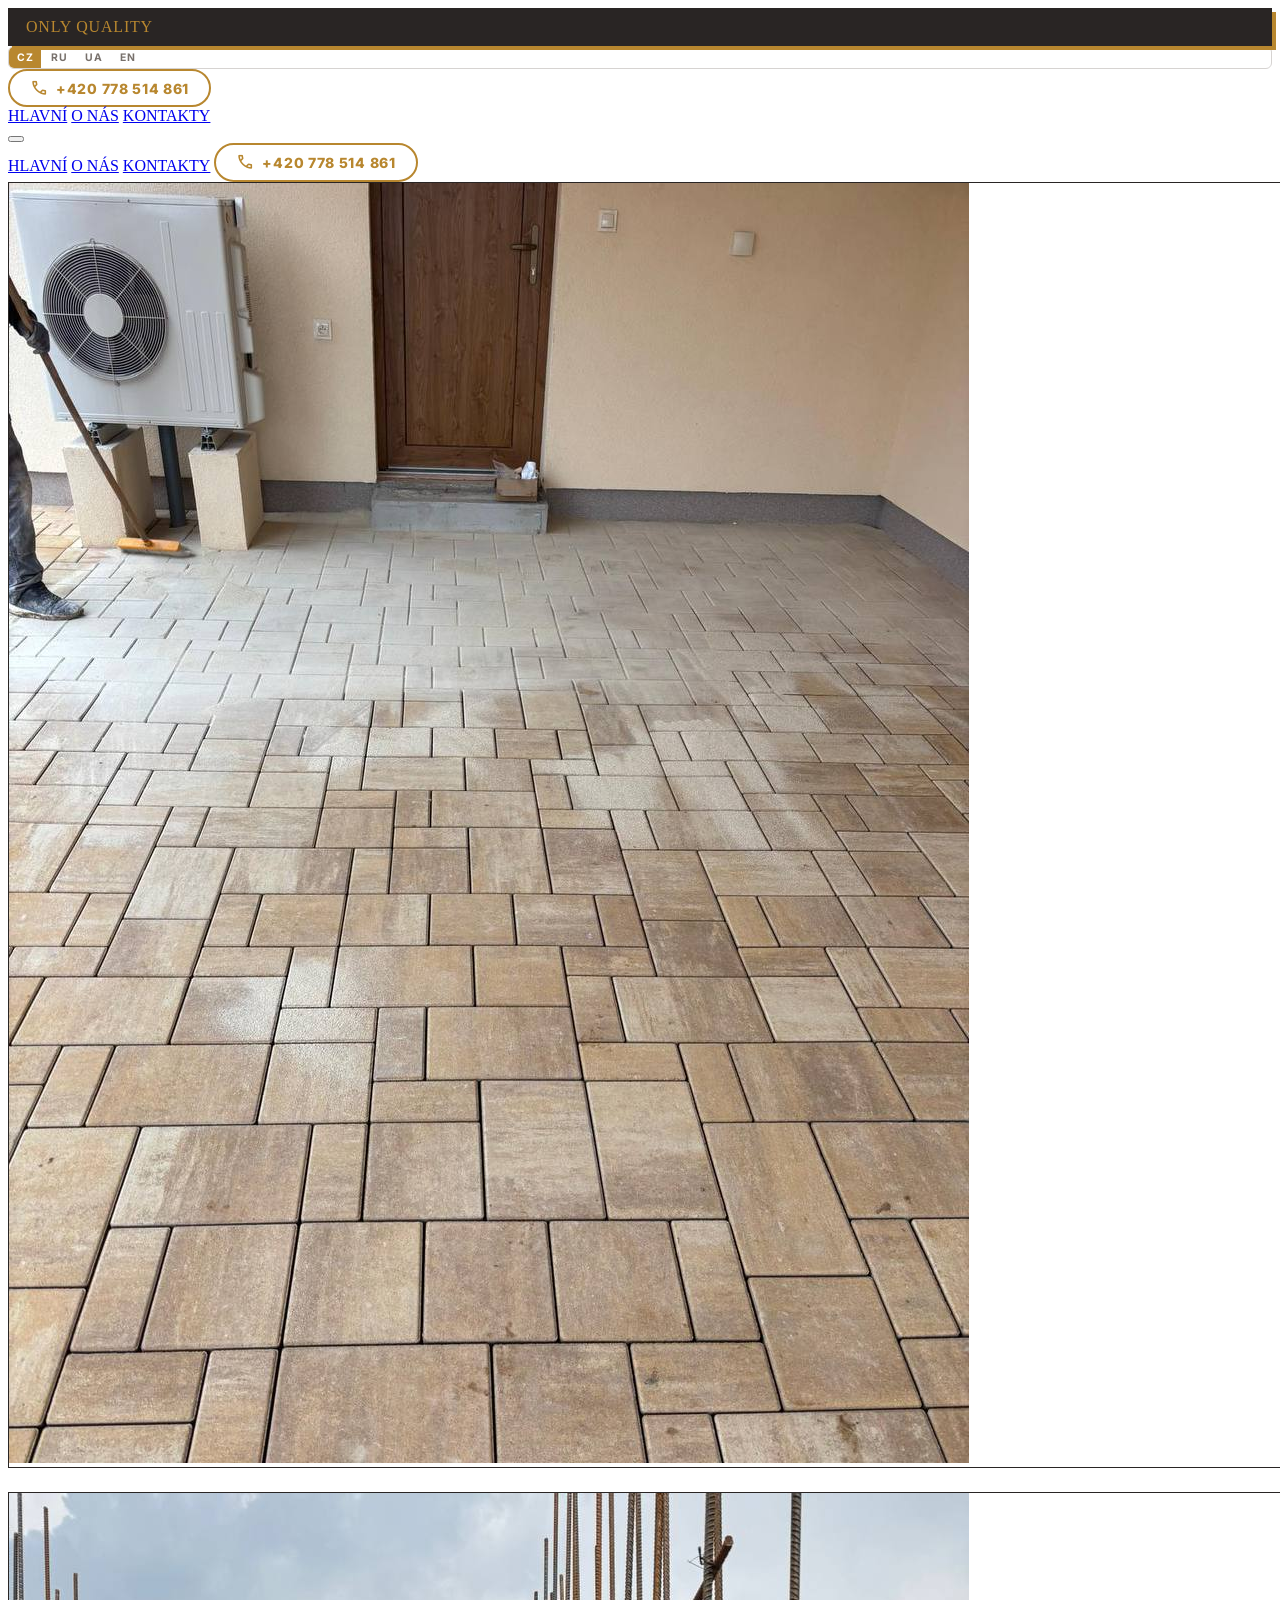
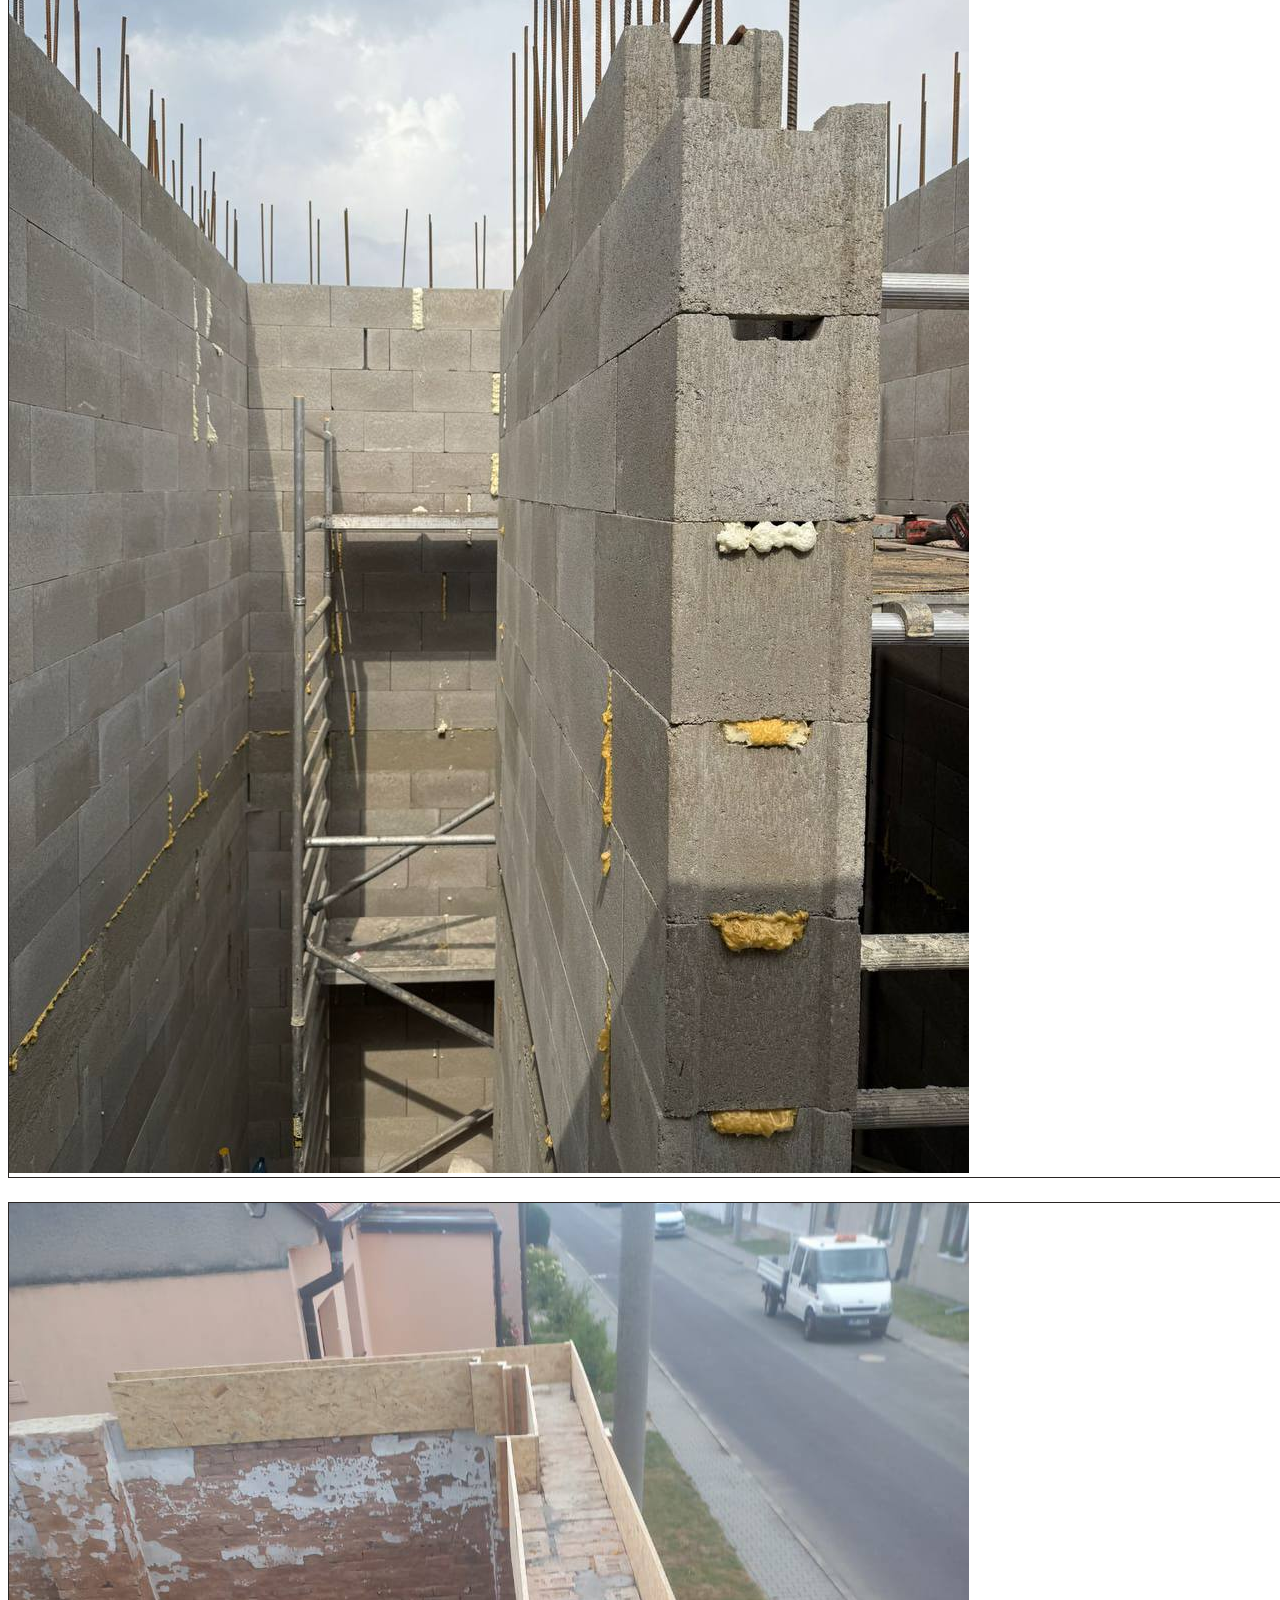
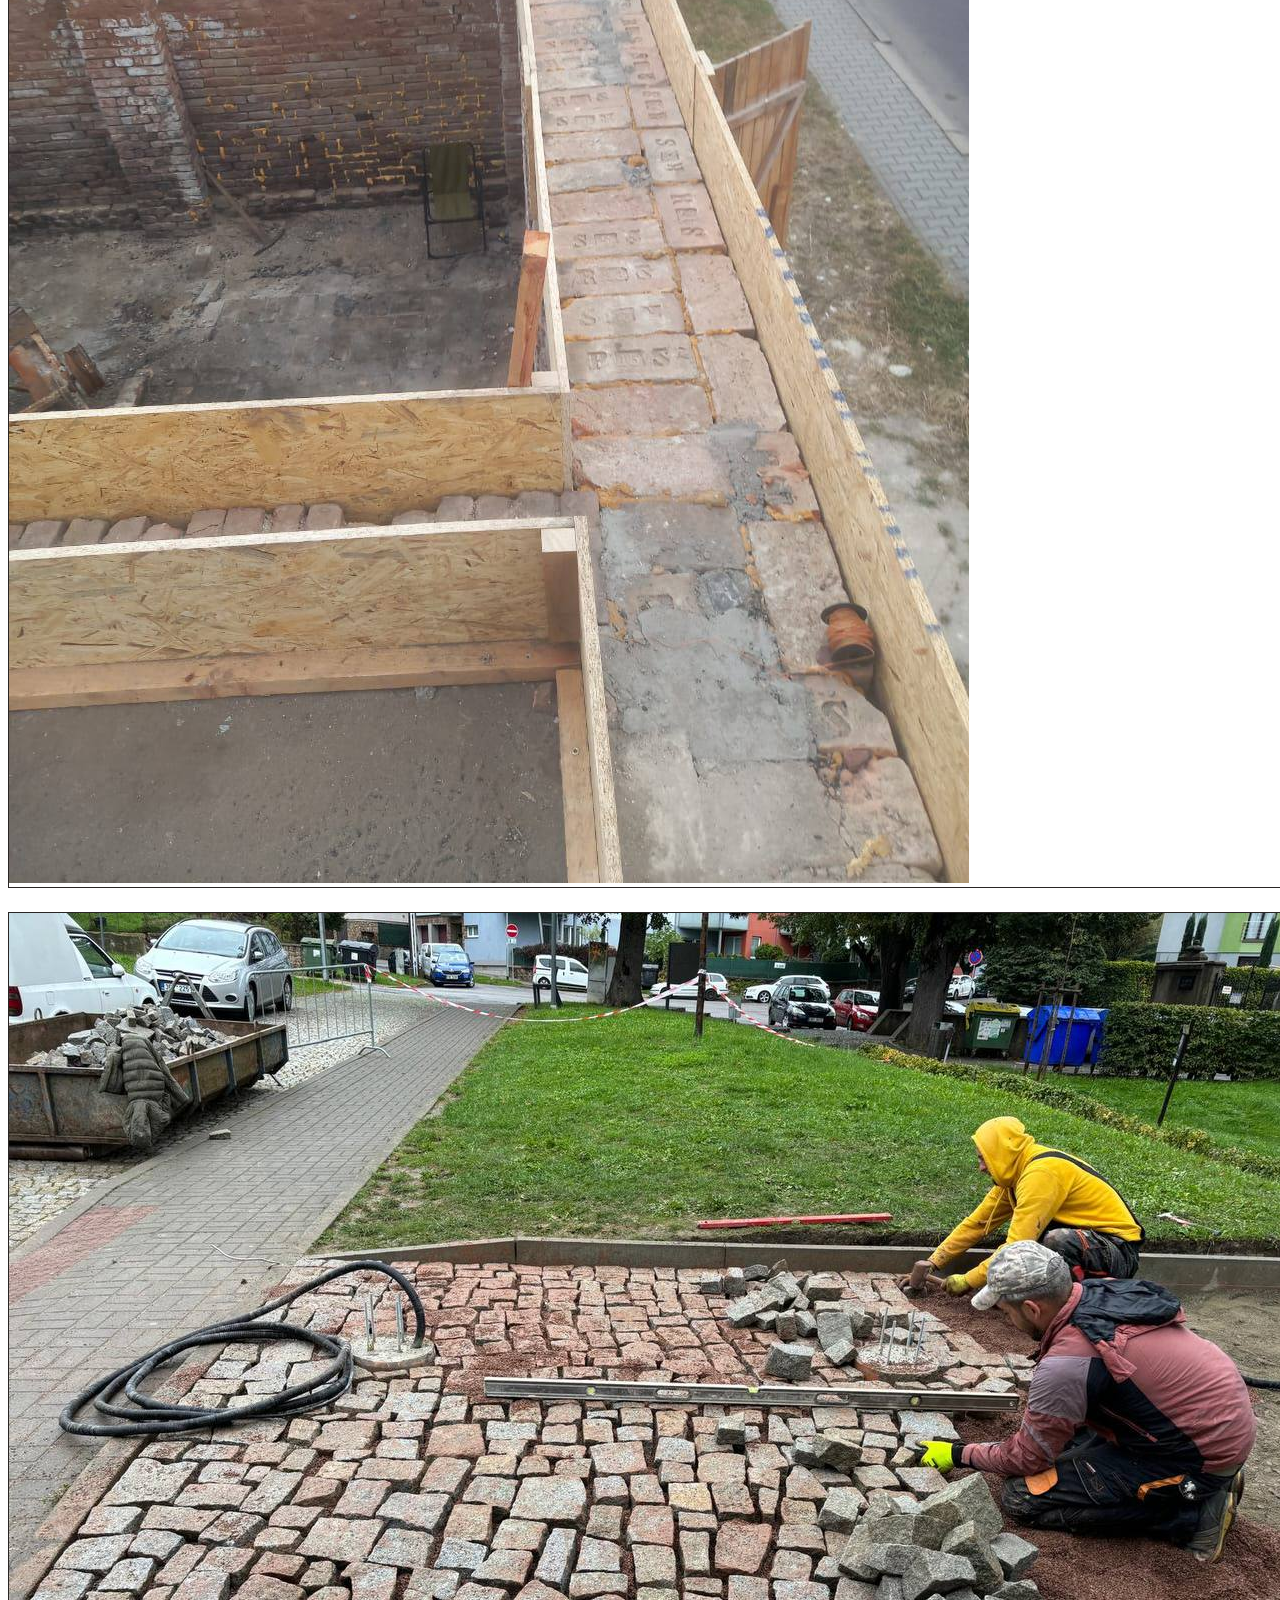
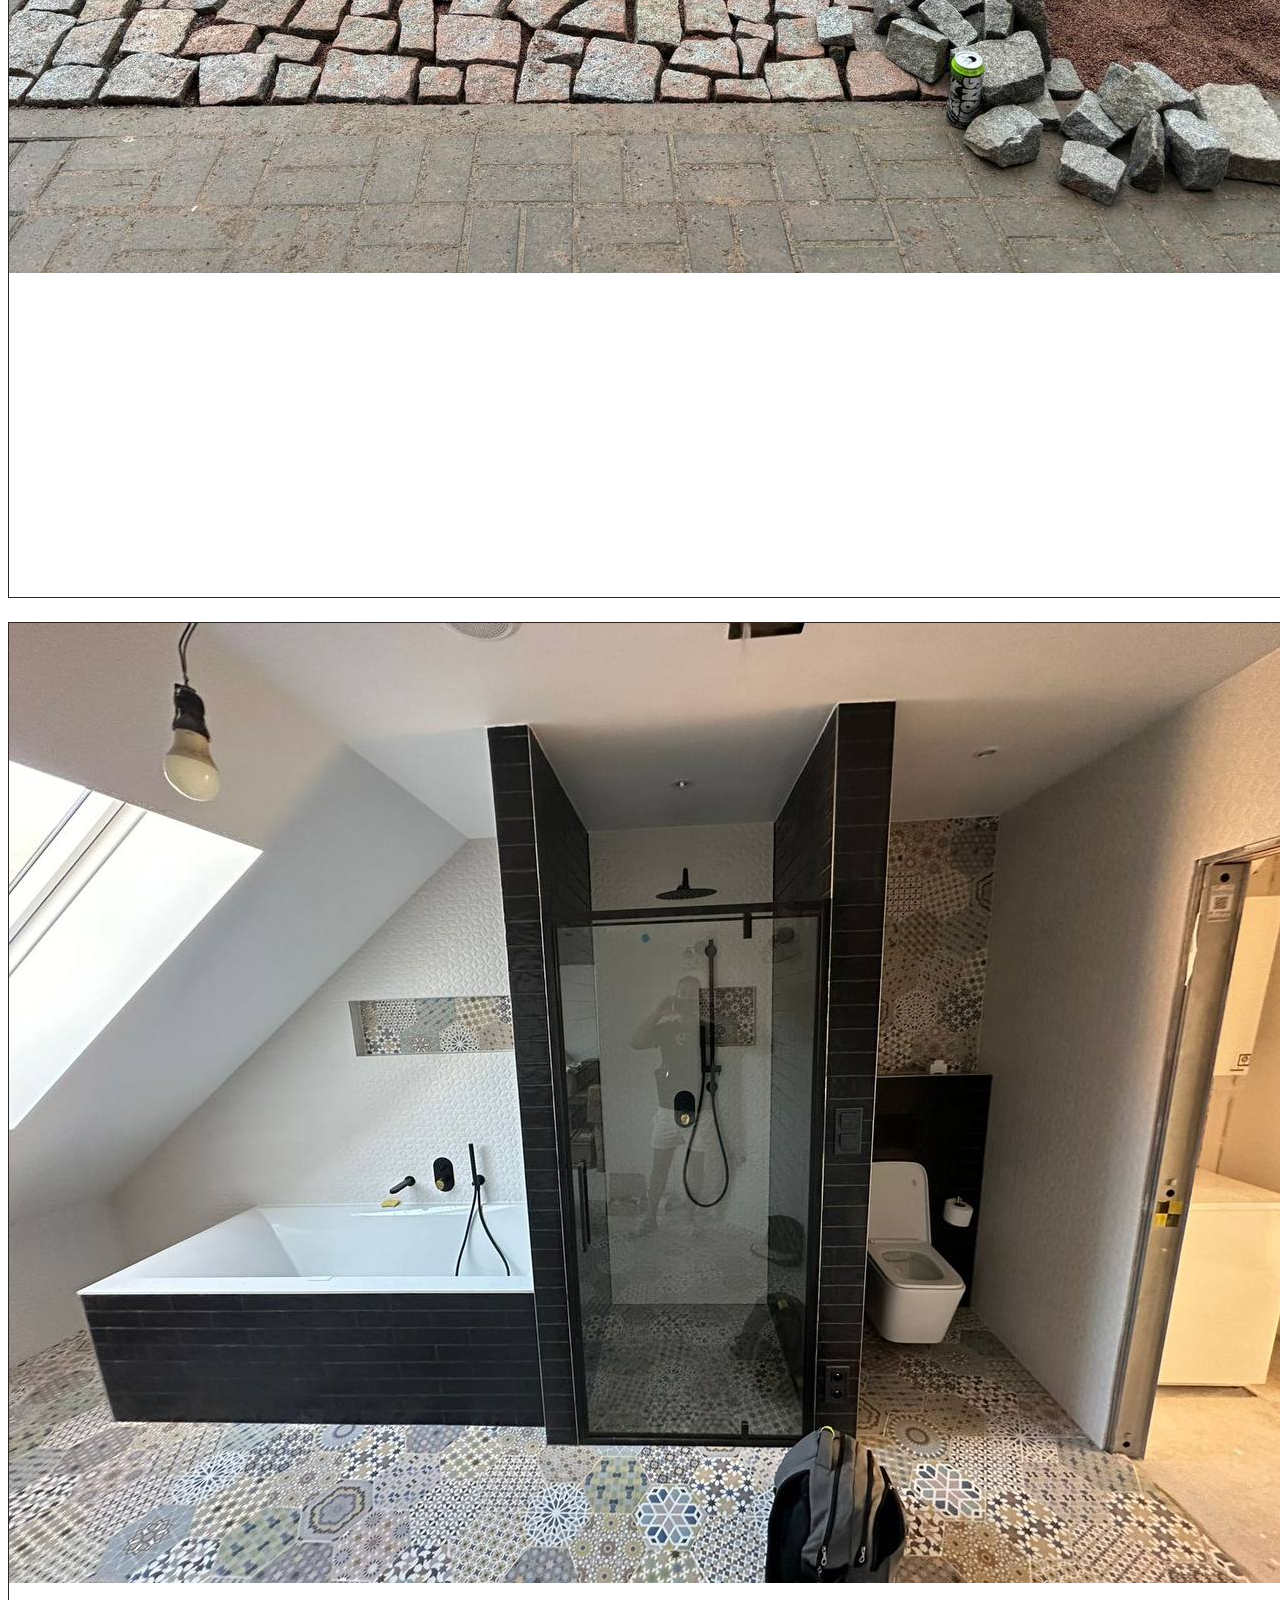
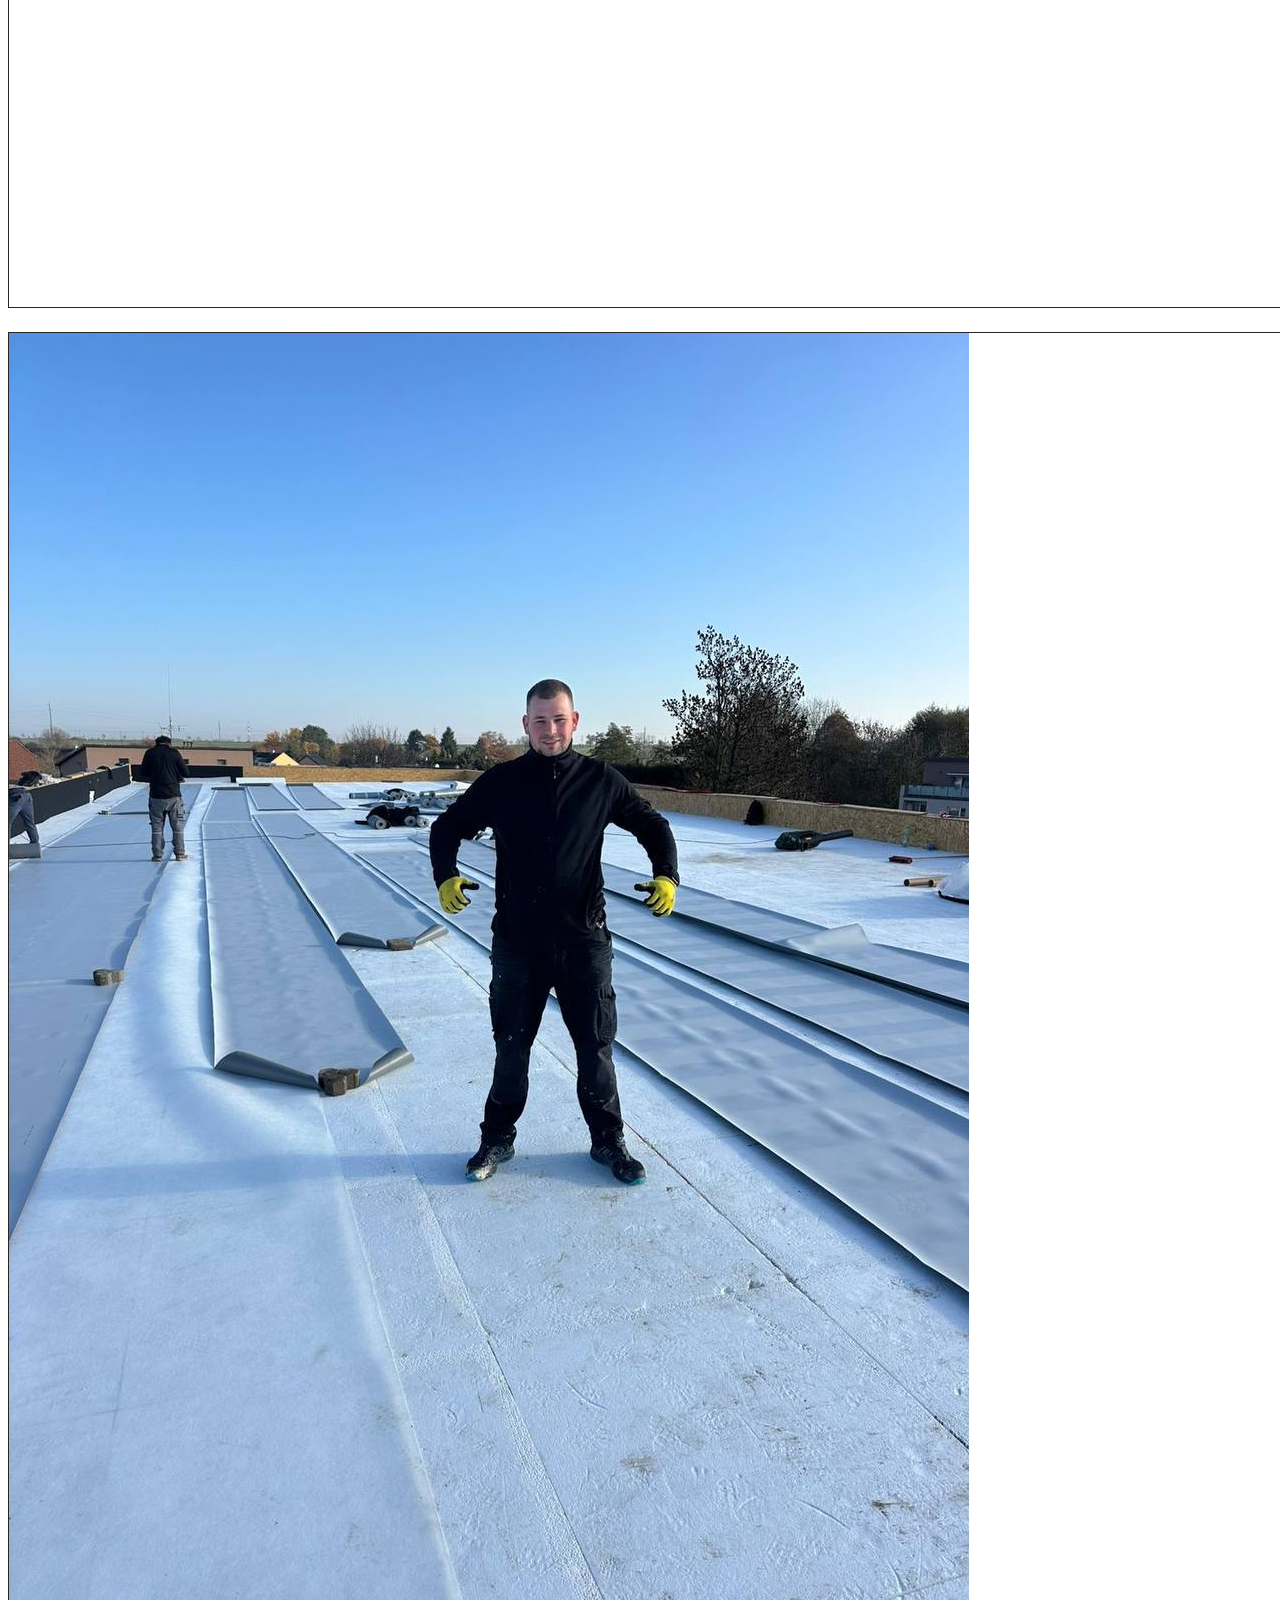
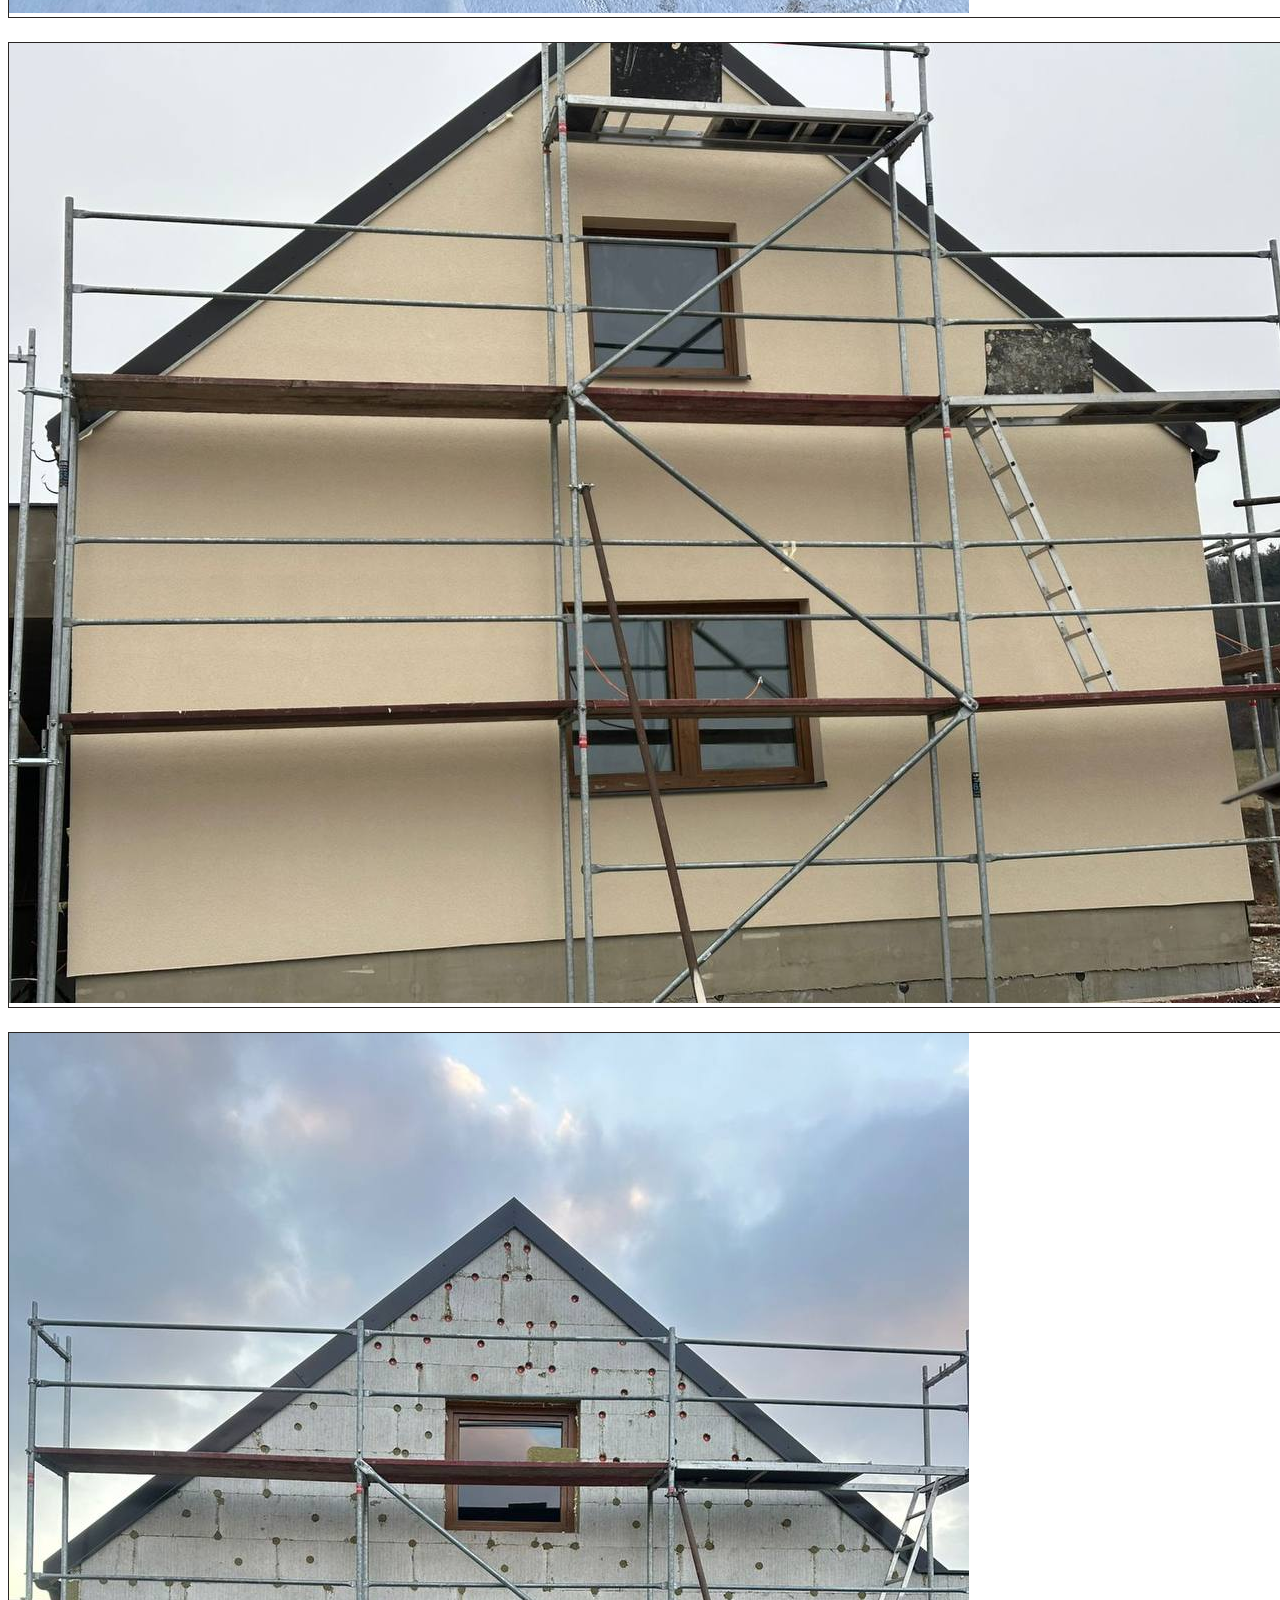
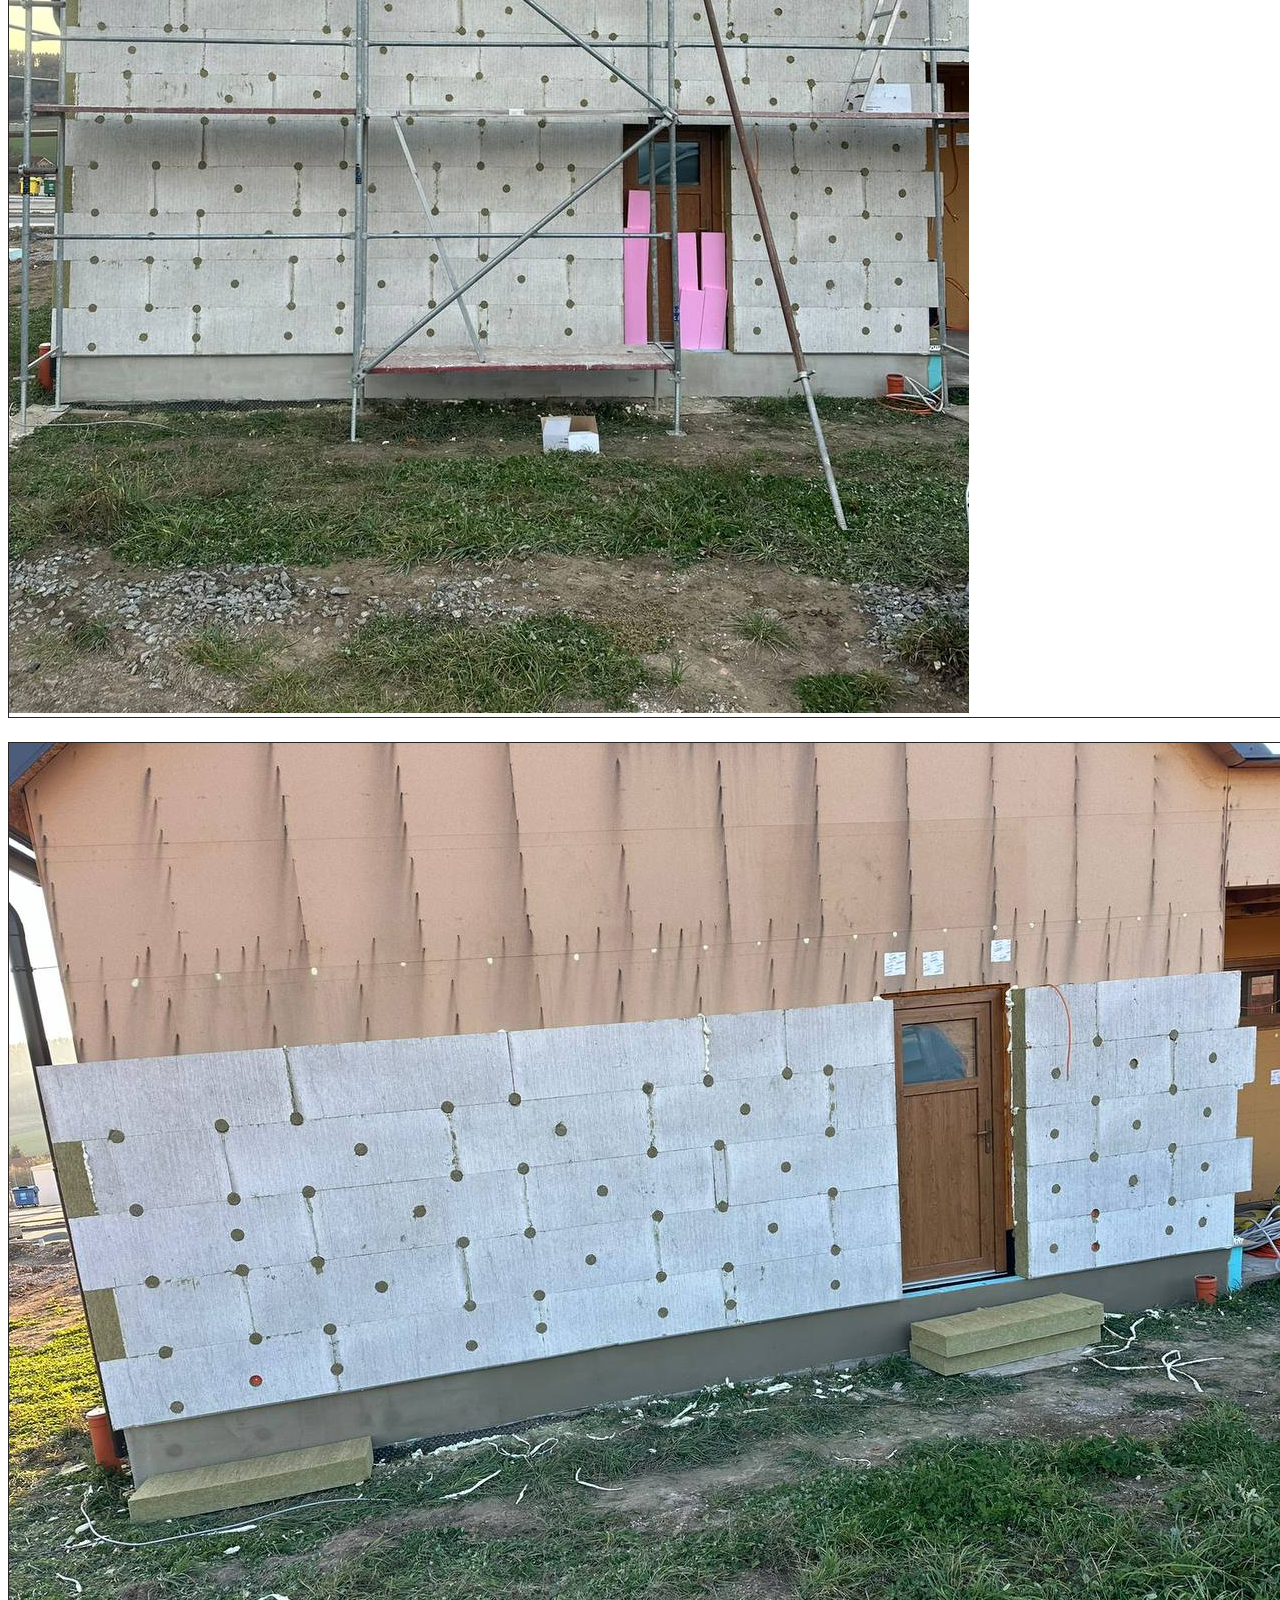
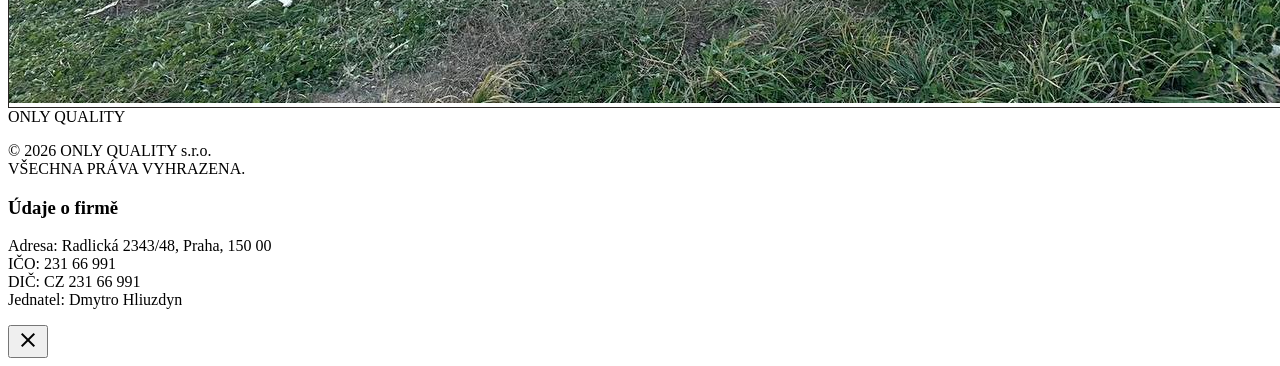
==== commit 1030866d: "mobile opt" ====
--- a/gallery.html
+++ b/gallery.html
@@ -80,18 +80,35 @@
                 <button class="lang-btn" data-lang="en" title="English">EN</button>
             </div>
         </div>
+        <a class="nav-phone hidden sm:inline-flex" href="tel:+420778514861">
+            <span class="material-symbols-outlined nav-phone-icon">call</span>
+            <span class="nav-phone-number">+420 778 514 861</span>
+        </a>
+        <!-- Desktop nav -->
+        <div class="hidden md:flex gap-8 items-center">
+            <a class="nav-link font-['Inter'] uppercase tracking-widest text-sm text-stone-600 hover:text-[#b8872f] transition-colors font-bold" href="index.html#hero" data-i18n="nav.home">HLAVNÍ</a>
+            <a class="nav-link font-['Inter'] uppercase tracking-widest text-sm text-stone-600 hover:text-[#b8872f] transition-colors font-bold" href="index.html#about" data-i18n="nav.about">O NÁS</a>
+            <a class="nav-link font-['Inter'] uppercase tracking-widest text-sm text-stone-600 hover:text-[#b8872f] transition-colors font-bold" href="index.html#contact" data-i18n="nav.contact">KONTAKTY</a>
+        </div>
+        <!-- Mobile hamburger button -->
+        <button id="burger-btn" class="md:hidden flex flex-col justify-center items-center w-10 h-10 gap-1.5 cursor-pointer" aria-label="Menu">
+            <span class="burger-line block w-6 h-0.5 bg-stone-800 transition-all duration-300"></span>
+            <span class="burger-line block w-6 h-0.5 bg-stone-800 transition-all duration-300"></span>
+            <span class="burger-line block w-6 h-0.5 bg-stone-800 transition-all duration-300"></span>
+        </button>
+    </nav>
+    <!-- Mobile menu overlay -->
+    <div id="mobile-menu" class="fixed inset-0 z-40 bg-[#f8f7f6] flex-col items-center justify-center gap-8 hidden">
+        <a class="nav-link font-['Inter'] uppercase tracking-widest text-lg text-stone-800 hover:text-[#b8872f] transition-colors font-bold" href="index.html#hero" data-i18n="nav.home">HLAVNÍ</a>
+        <a class="nav-link font-['Inter'] uppercase tracking-widest text-lg text-stone-800 hover:text-[#b8872f] transition-colors font-bold" href="index.html#about" data-i18n="nav.about">O NÁS</a>
+        <a class="nav-link font-['Inter'] uppercase tracking-widest text-lg text-stone-800 hover:text-[#b8872f] transition-colors font-bold" href="index.html#contact" data-i18n="nav.contact">KONTAKTY</a>
         <a class="nav-phone" href="tel:+420778514861">
             <span class="material-symbols-outlined nav-phone-icon">call</span>
             <span class="nav-phone-number">+420 778 514 861</span>
         </a>
-        <div class="flex gap-8 items-center">
-            <a class="nav-link font-['Inter'] uppercase tracking-widest text-sm text-stone-600 hover:text-[#b8872f] transition-colors font-bold" href="index.html#hero" data-i18n="nav.home">HLAVNÍ</a>
-            <a class="nav-link font-['Inter'] uppercase tracking-widest text-sm text-stone-600 hover:text-[#b8872f] transition-colors font-bold" href="index.html#about" data-i18n="nav.about">O NÁS</a>
-            <a class="nav-link font-['Inter'] uppercase tracking-widest text-sm text-stone-600 hover:text-[#b8872f] transition-colors font-bold" href="index.html#contact" data-i18n="nav.contact">KONTAKTY</a>
-        </div>
-    </nav>
+    </div>
     <!-- Фото для галереи -->
-    <section class = "py-16 px-6 pt-40 flex-1">
+    <section class="py-8 md:py-16 px-4 sm:px-6 pt-24 md:pt-40 flex-1">
         <div class="gallery-grid grid grid-cols-1 md:grid-cols-2 lg:grid-cols-3 gap-6 max-w-6xl mx-auto">
             <div class="gallery-card group relative overflow-hidden aspect-[16/9] brutalist-border border-stone-400 shadow-xl rounded-sm">
                 <img alt="Проект 1" class="w-full h-full object-cover group-hover:scale-105 transition-all duration-700" src="images_gallery/photo_1_2026-04-05_00-52-44.jpg" />
--- a/css/styles.css
+++ b/css/styles.css
@@ -17,11 +17,21 @@
 /* ══════════════════════════════════════════════ */
 .brick-grid {
     display: grid;
-    grid-template-columns: repeat(2, 1fr);
+    grid-template-columns: 1fr;
     gap: 1rem;
 }
+@media (min-width: 640px) {
+    .brick-grid {
+        grid-template-columns: repeat(2, 1fr);
+    }
+}
 .brick-item:nth-child(odd) {
-    transform: translateY(1.5rem);
+    transform: none;
+}
+@media (min-width: 640px) {
+    .brick-item:nth-child(odd) {
+        transform: translateY(1.5rem);
+    }
 }
 .brutalist-border {
     border: 1px solid #292524;
@@ -183,6 +193,19 @@
 .hero-brick-4 { animation: heroFadeUp 0.7s cubic-bezier(0.16, 1, 0.3, 1) 0.95s both; }
 .hero-brick-5 { animation: heroFadeUp 0.7s cubic-bezier(0.16, 1, 0.3, 1) 1.1s  both; }
 .hero-brick-6 { animation: heroFadeUp 0.7s cubic-bezier(0.16, 1, 0.3, 1) 1.25s both; }
+
+/* ══════════════════════════════════════════════ */
+/* Mobile hamburger                               */
+/* ══════════════════════════════════════════════ */
+#burger-btn.open .burger-line:nth-child(1) {
+    transform: translateY(8px) rotate(45deg);
+}
+#burger-btn.open .burger-line:nth-child(2) {
+    opacity: 0;
+}
+#burger-btn.open .burger-line:nth-child(3) {
+    transform: translateY(-8px) rotate(-45deg);
+}
 
 /* ══════════════════════════════════════════════ */
 /* Navbar                                         */
@@ -422,9 +445,11 @@
 .brick-item:hover {
     box-shadow: 0 10px 30px rgba(0, 0, 0, 0.1);
 }
-.brick-item:nth-child(odd):hover {
-    transform: translateY(calc(1.5rem - 4px));
-}
-.brick-item:nth-child(even):hover {
-    transform: translateY(-4px);
-}
+@media (min-width: 640px) {
+    .brick-item:nth-child(odd):hover {
+        transform: translateY(calc(1.5rem - 4px));
+    }
+    .brick-item:nth-child(even):hover {
+        transform: translateY(-4px);
+    }
+}
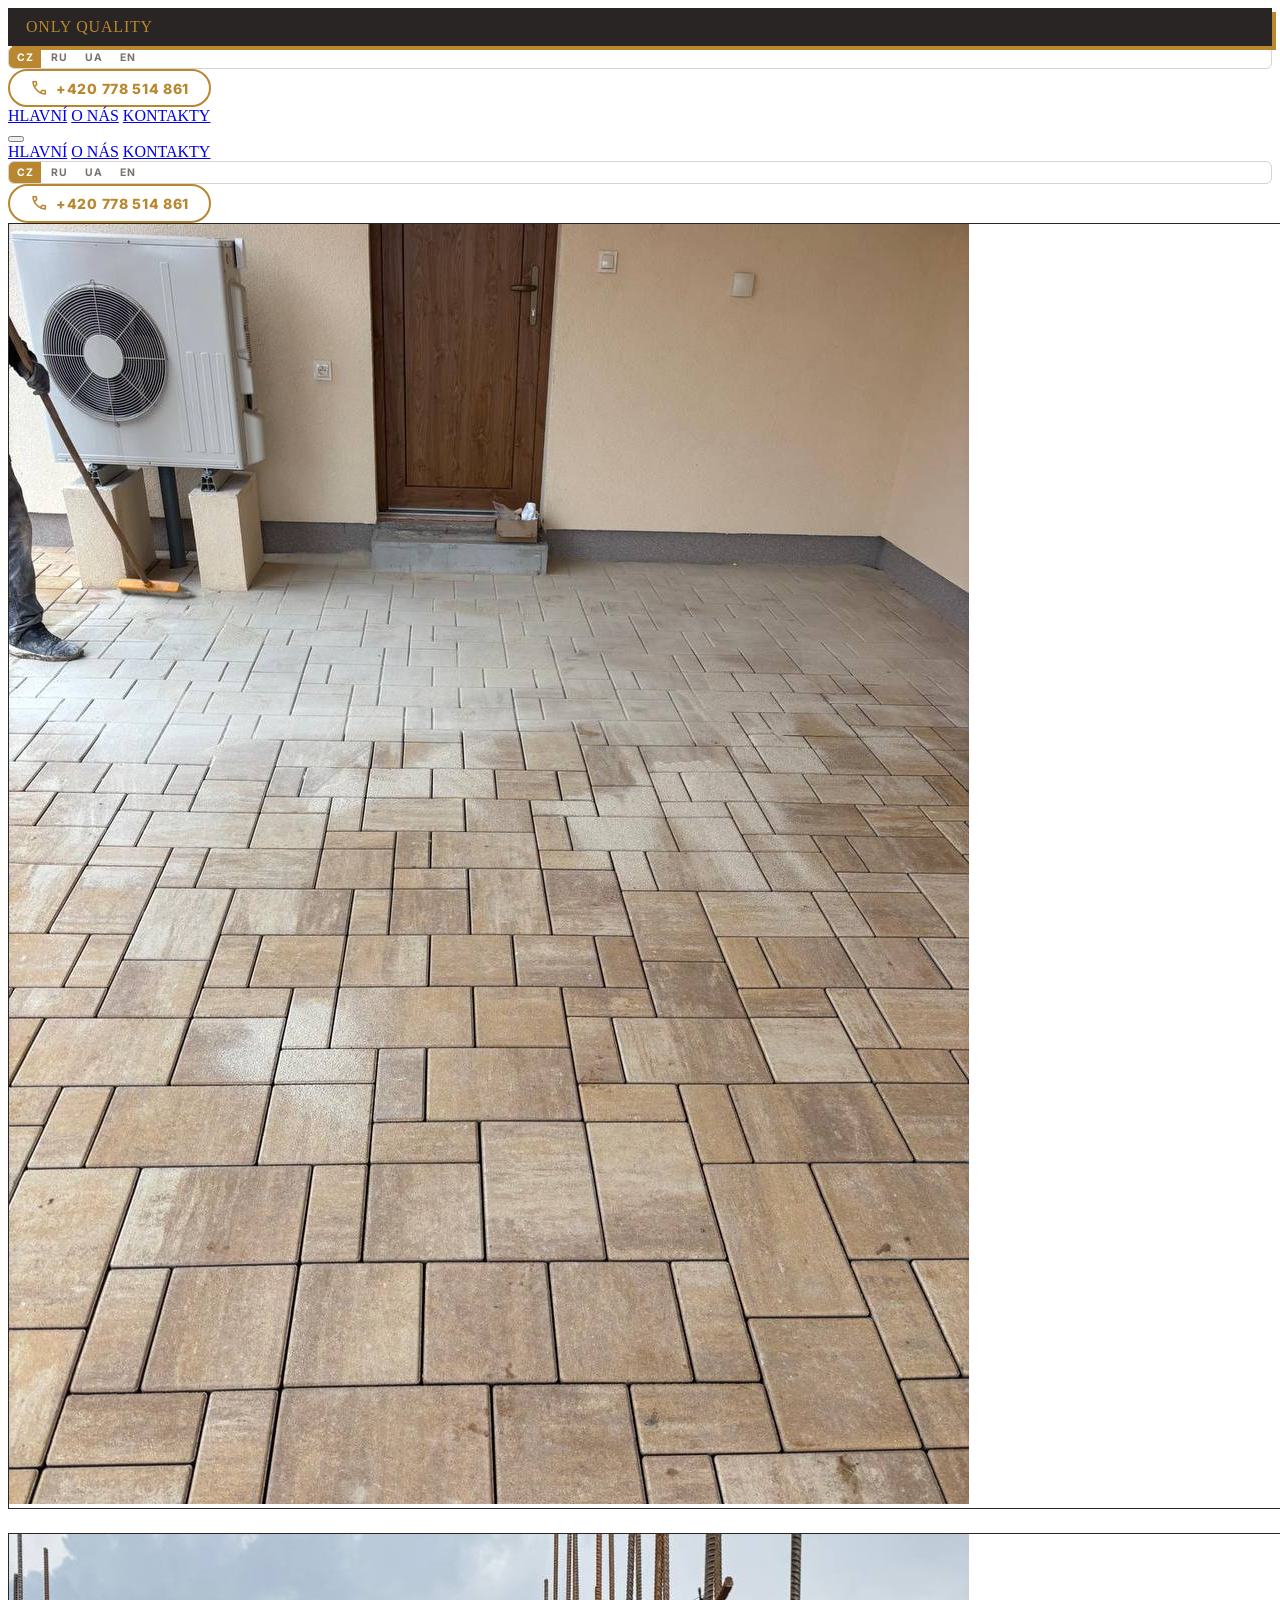
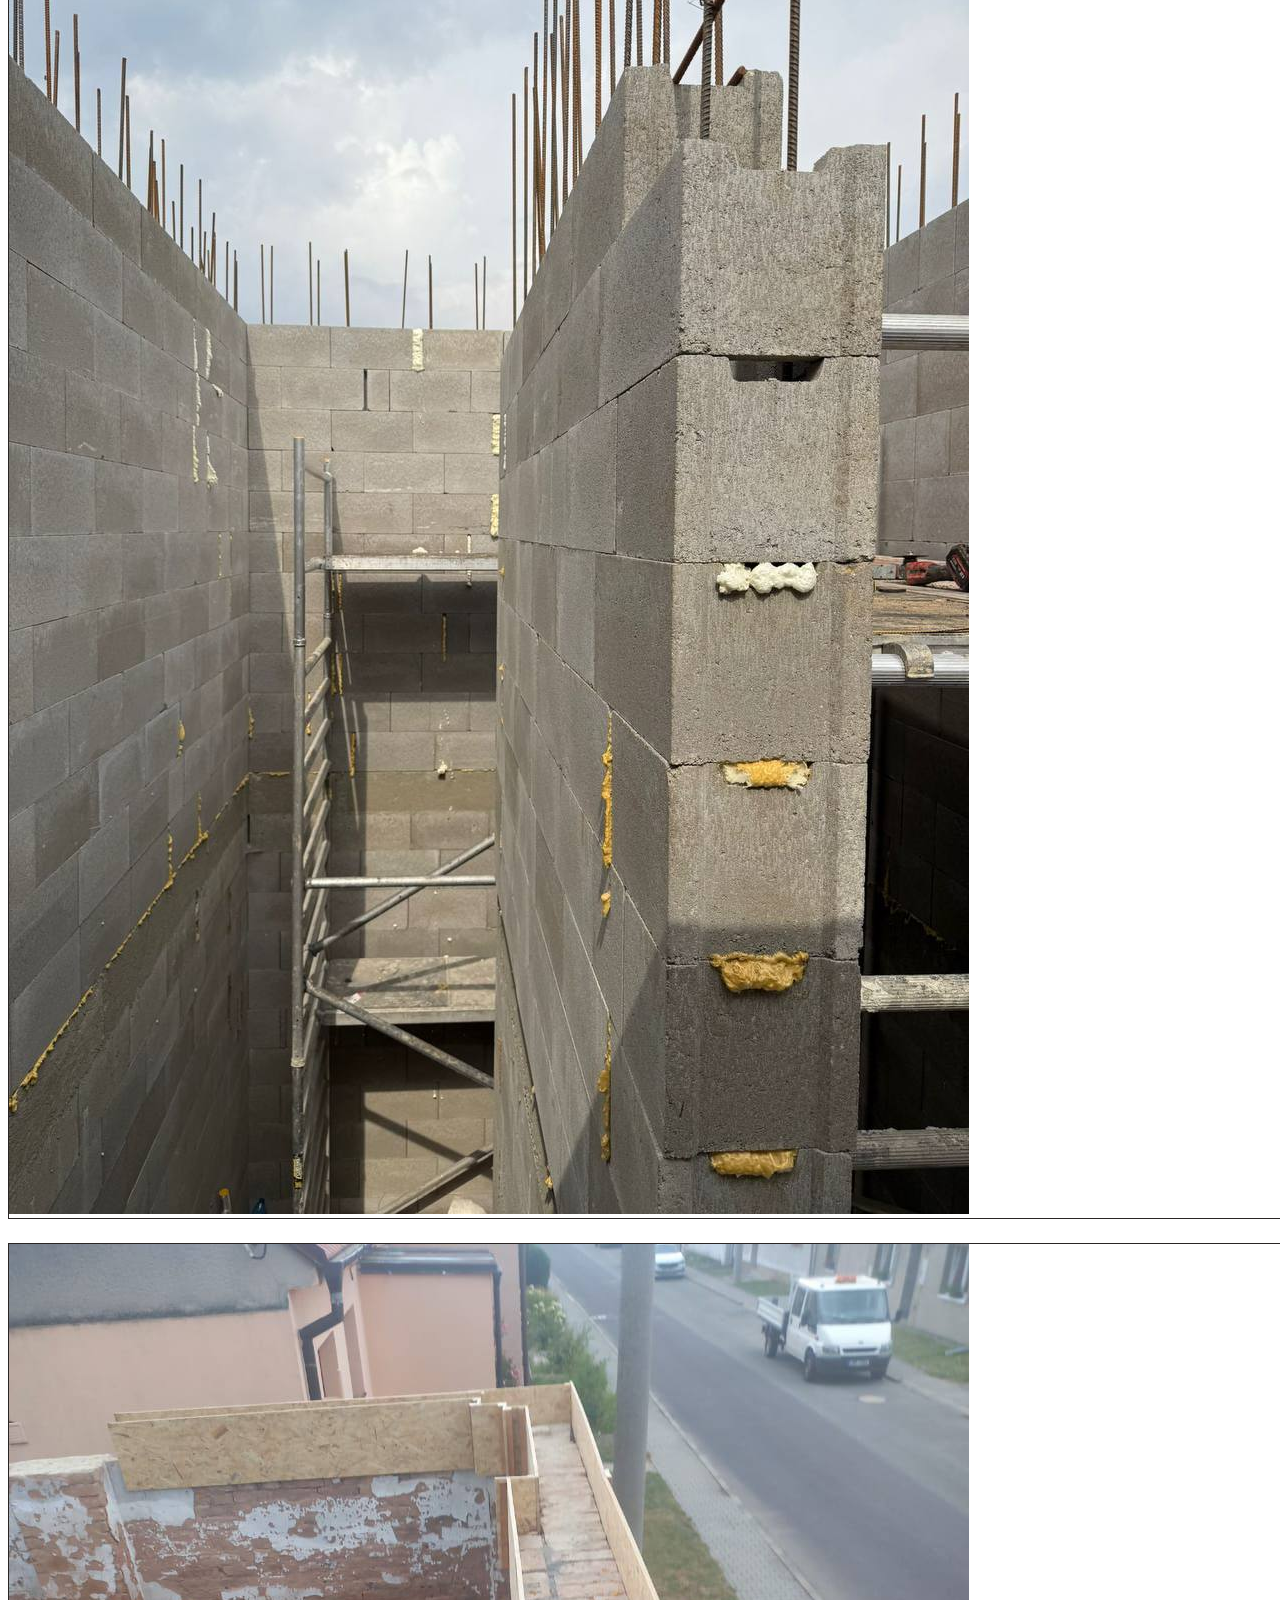
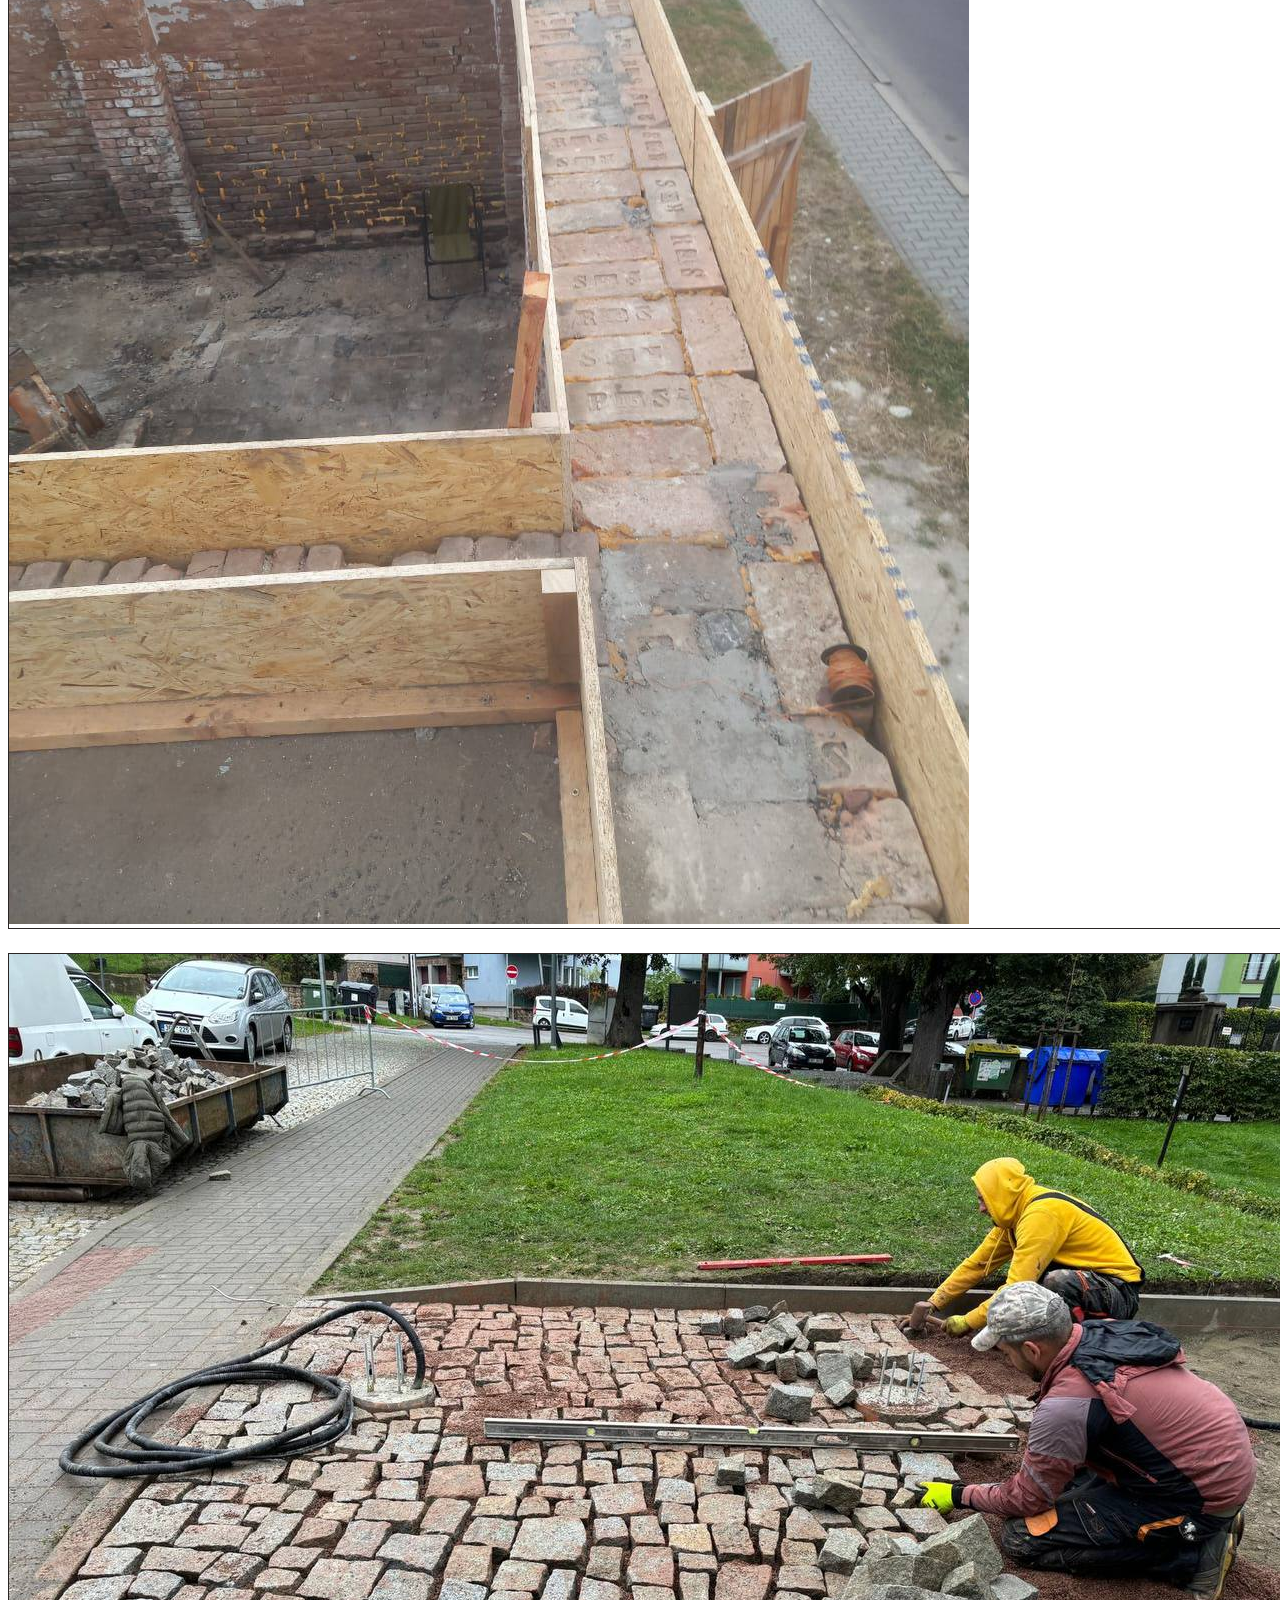
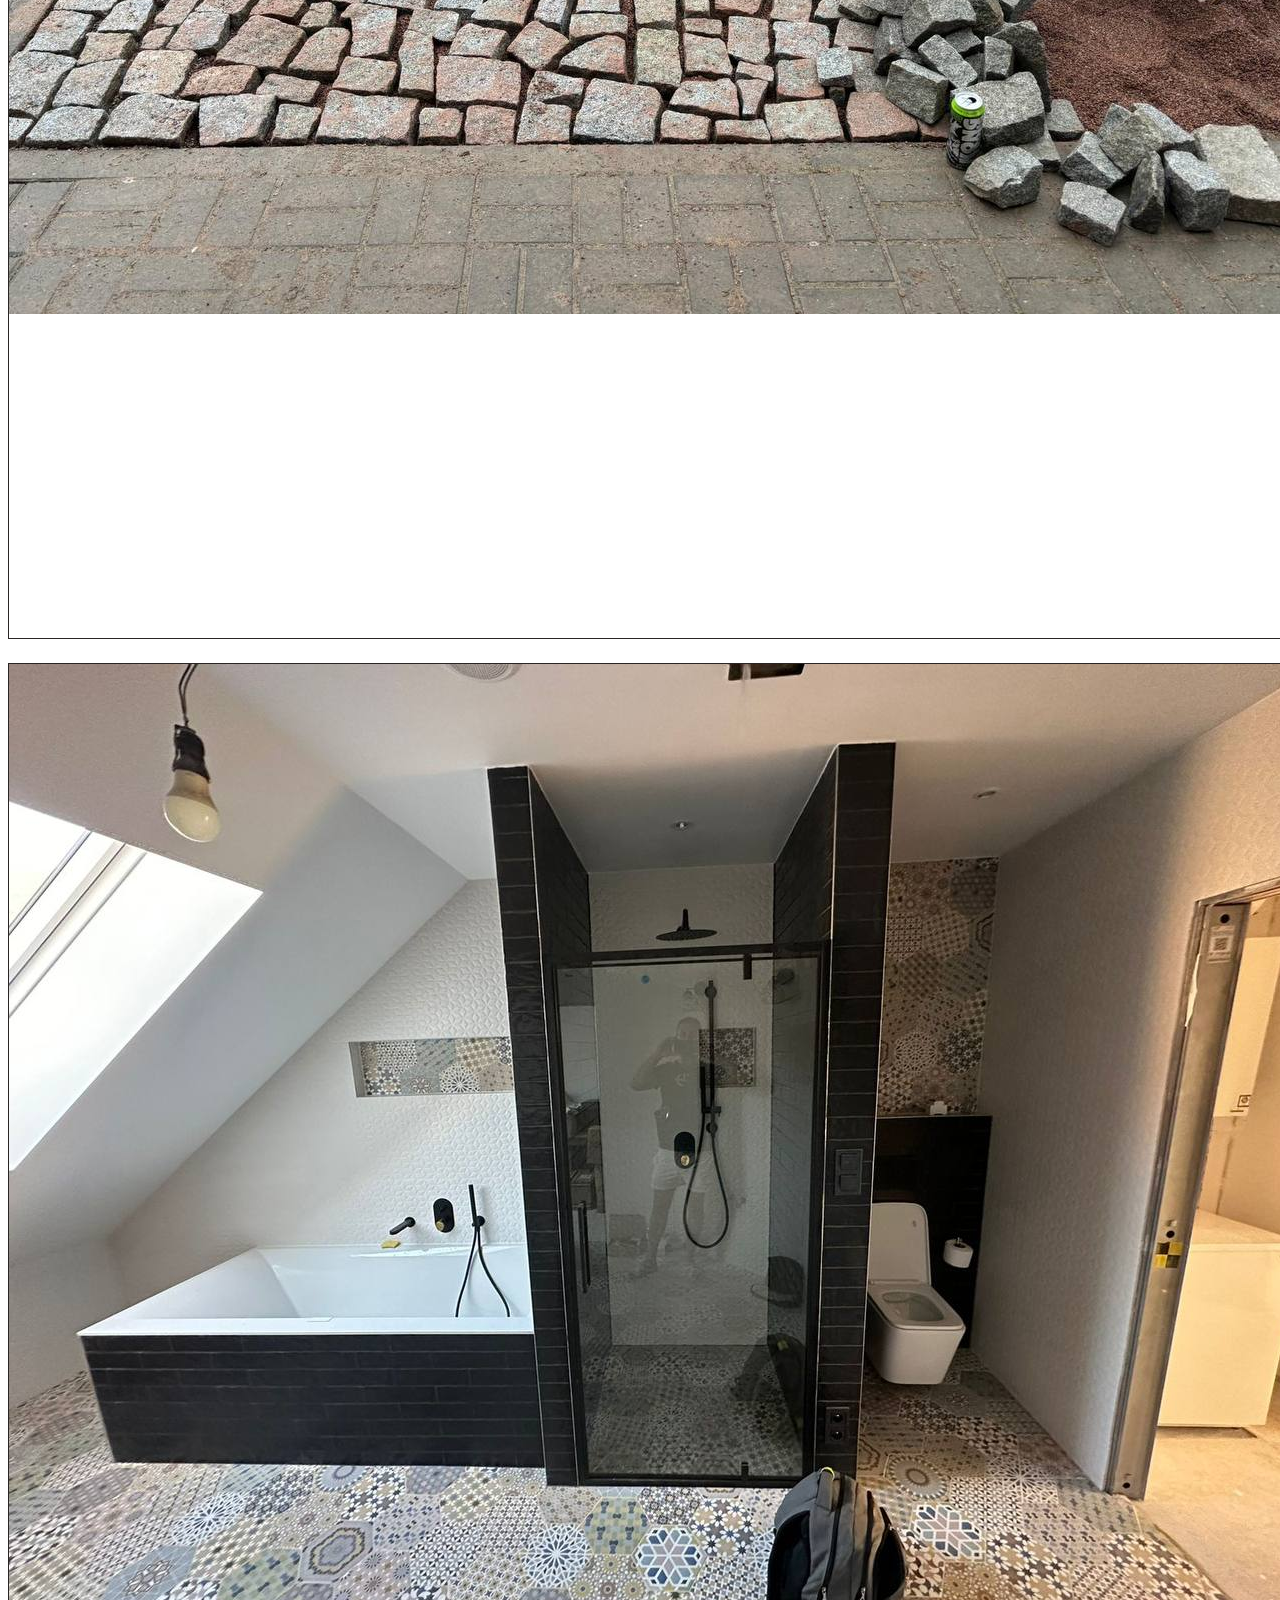
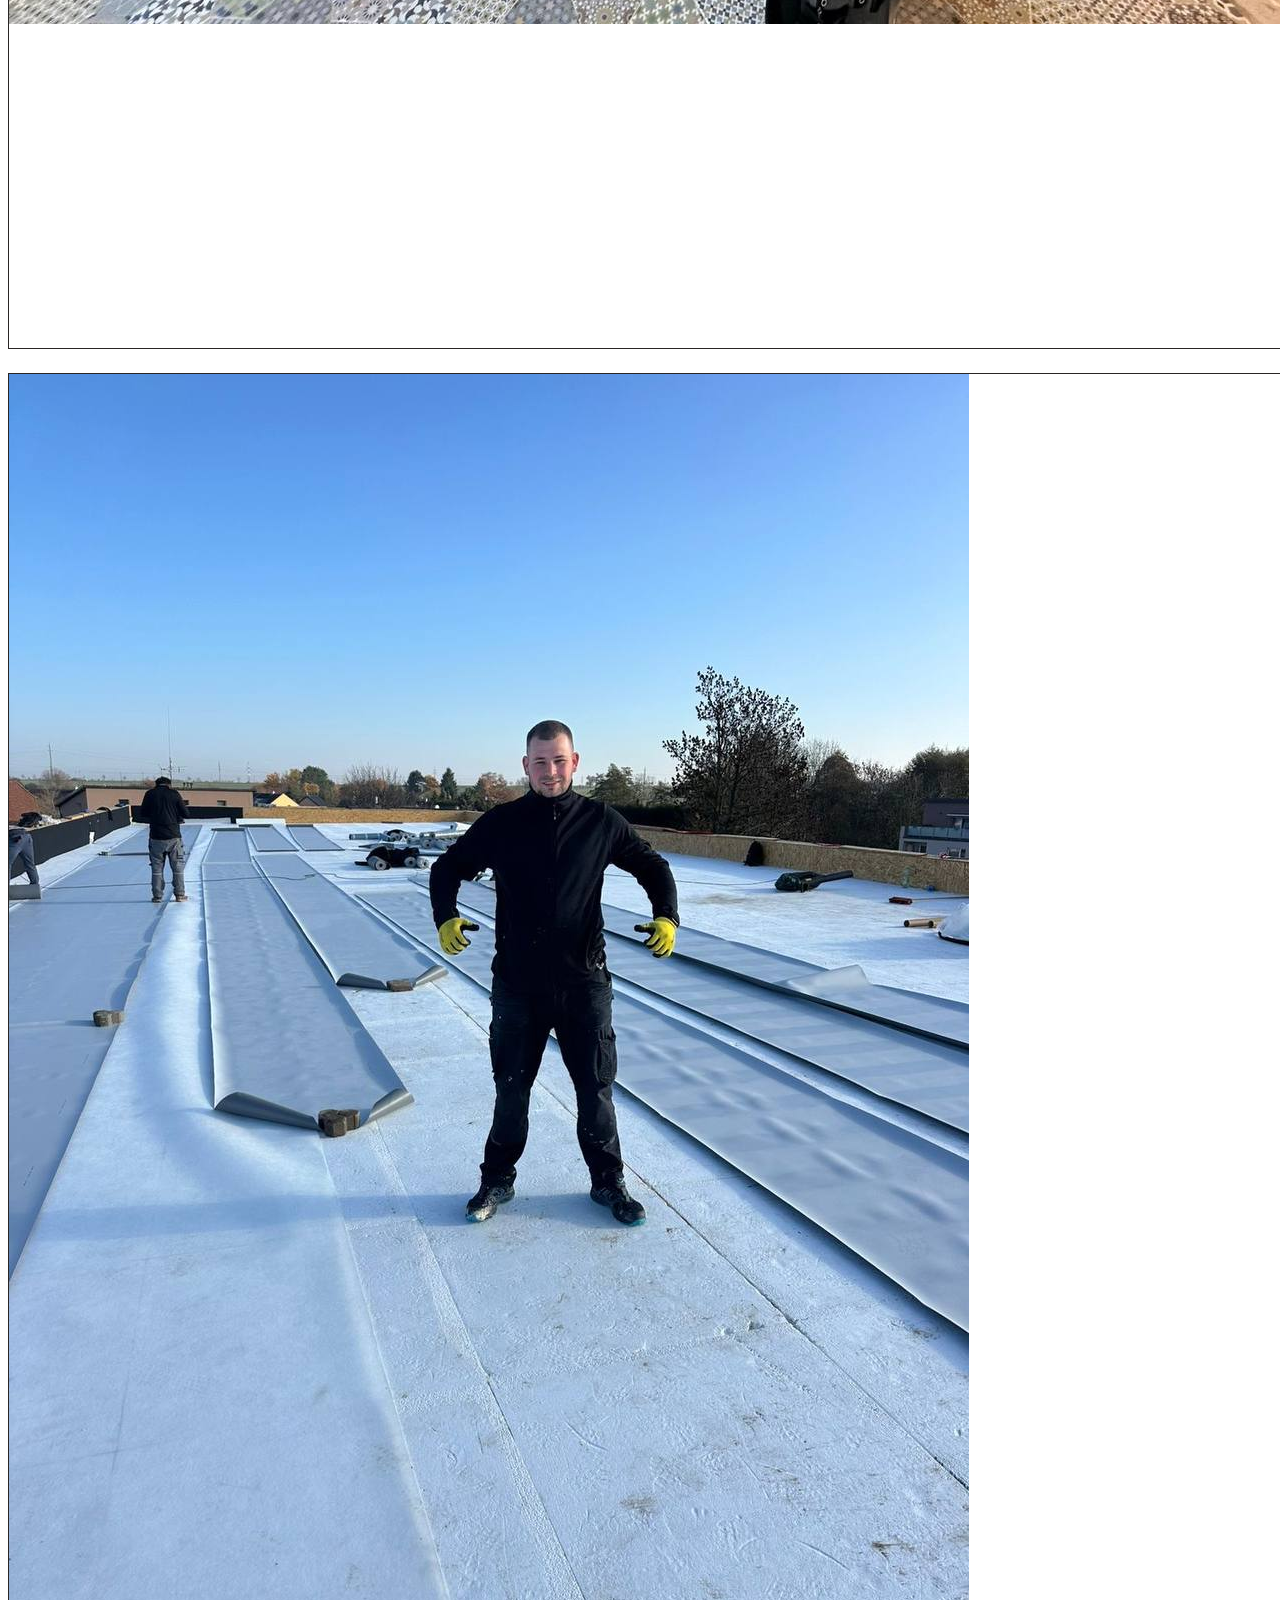
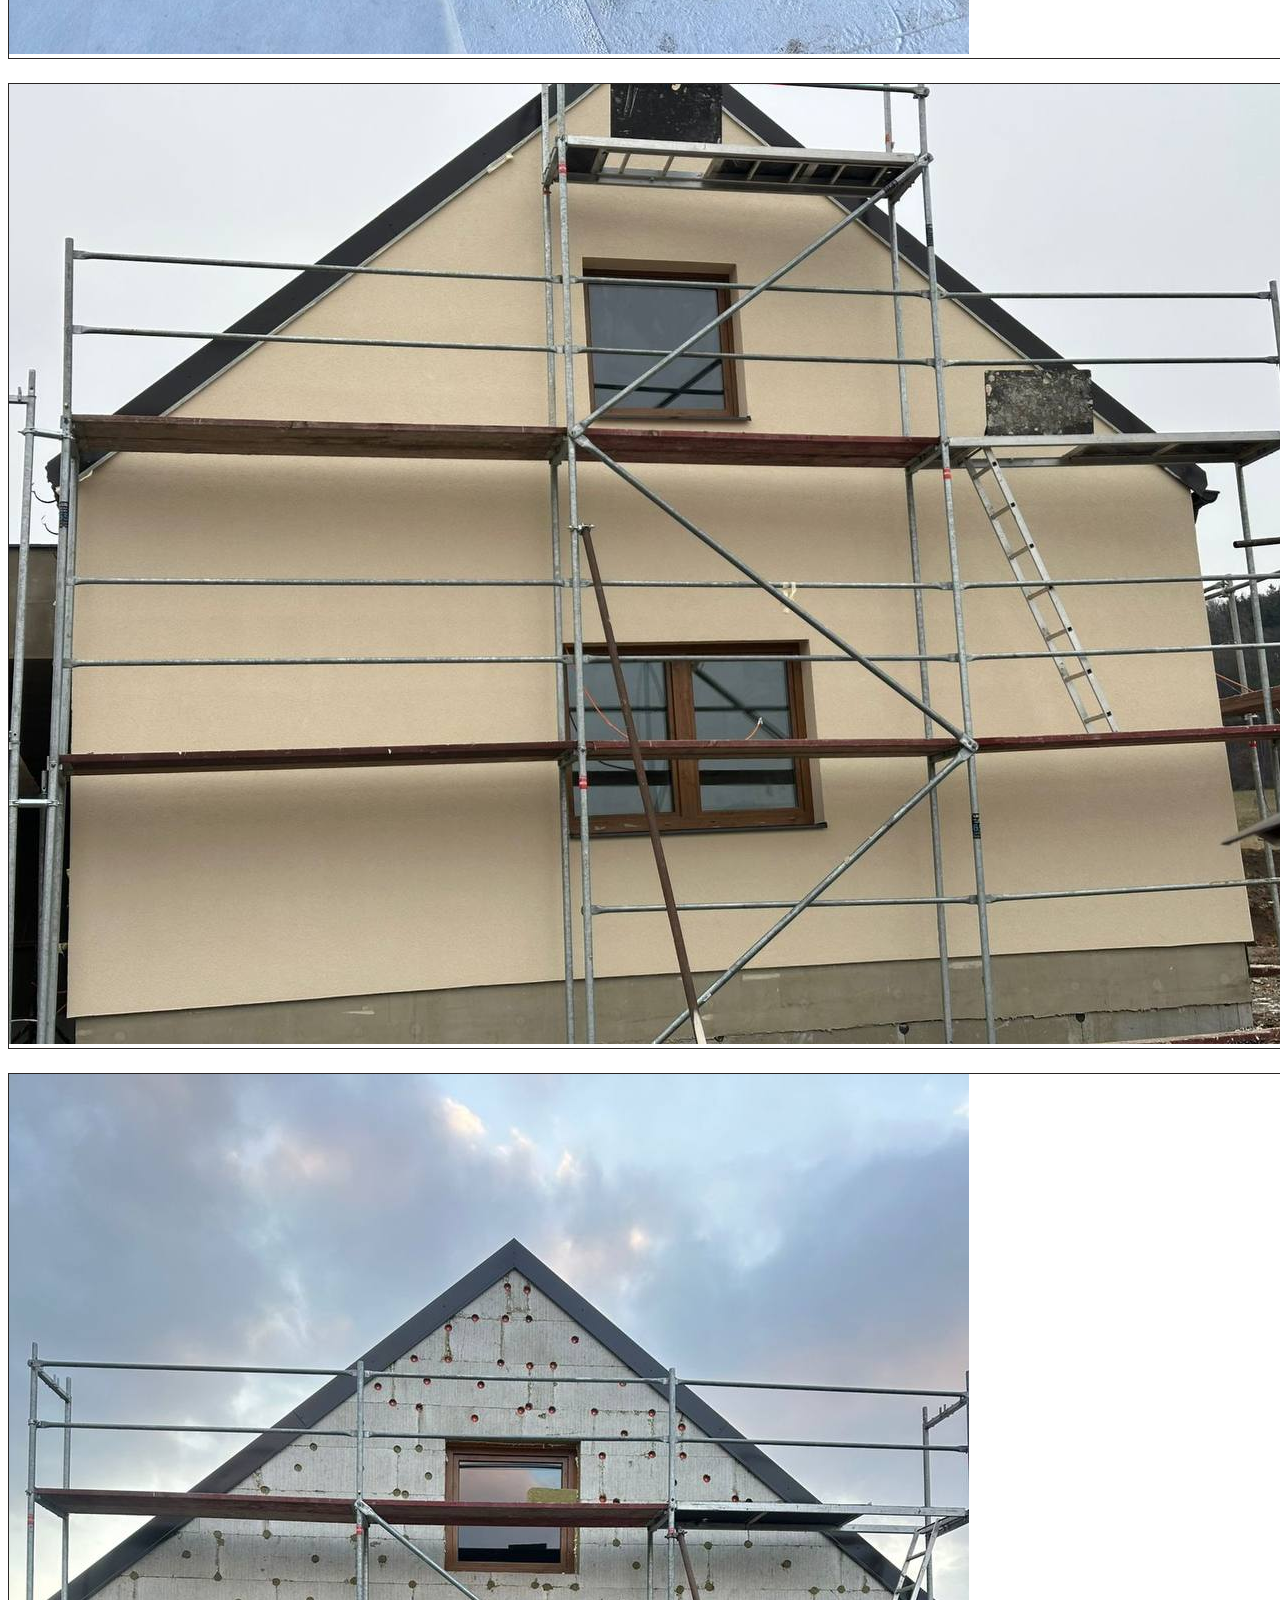
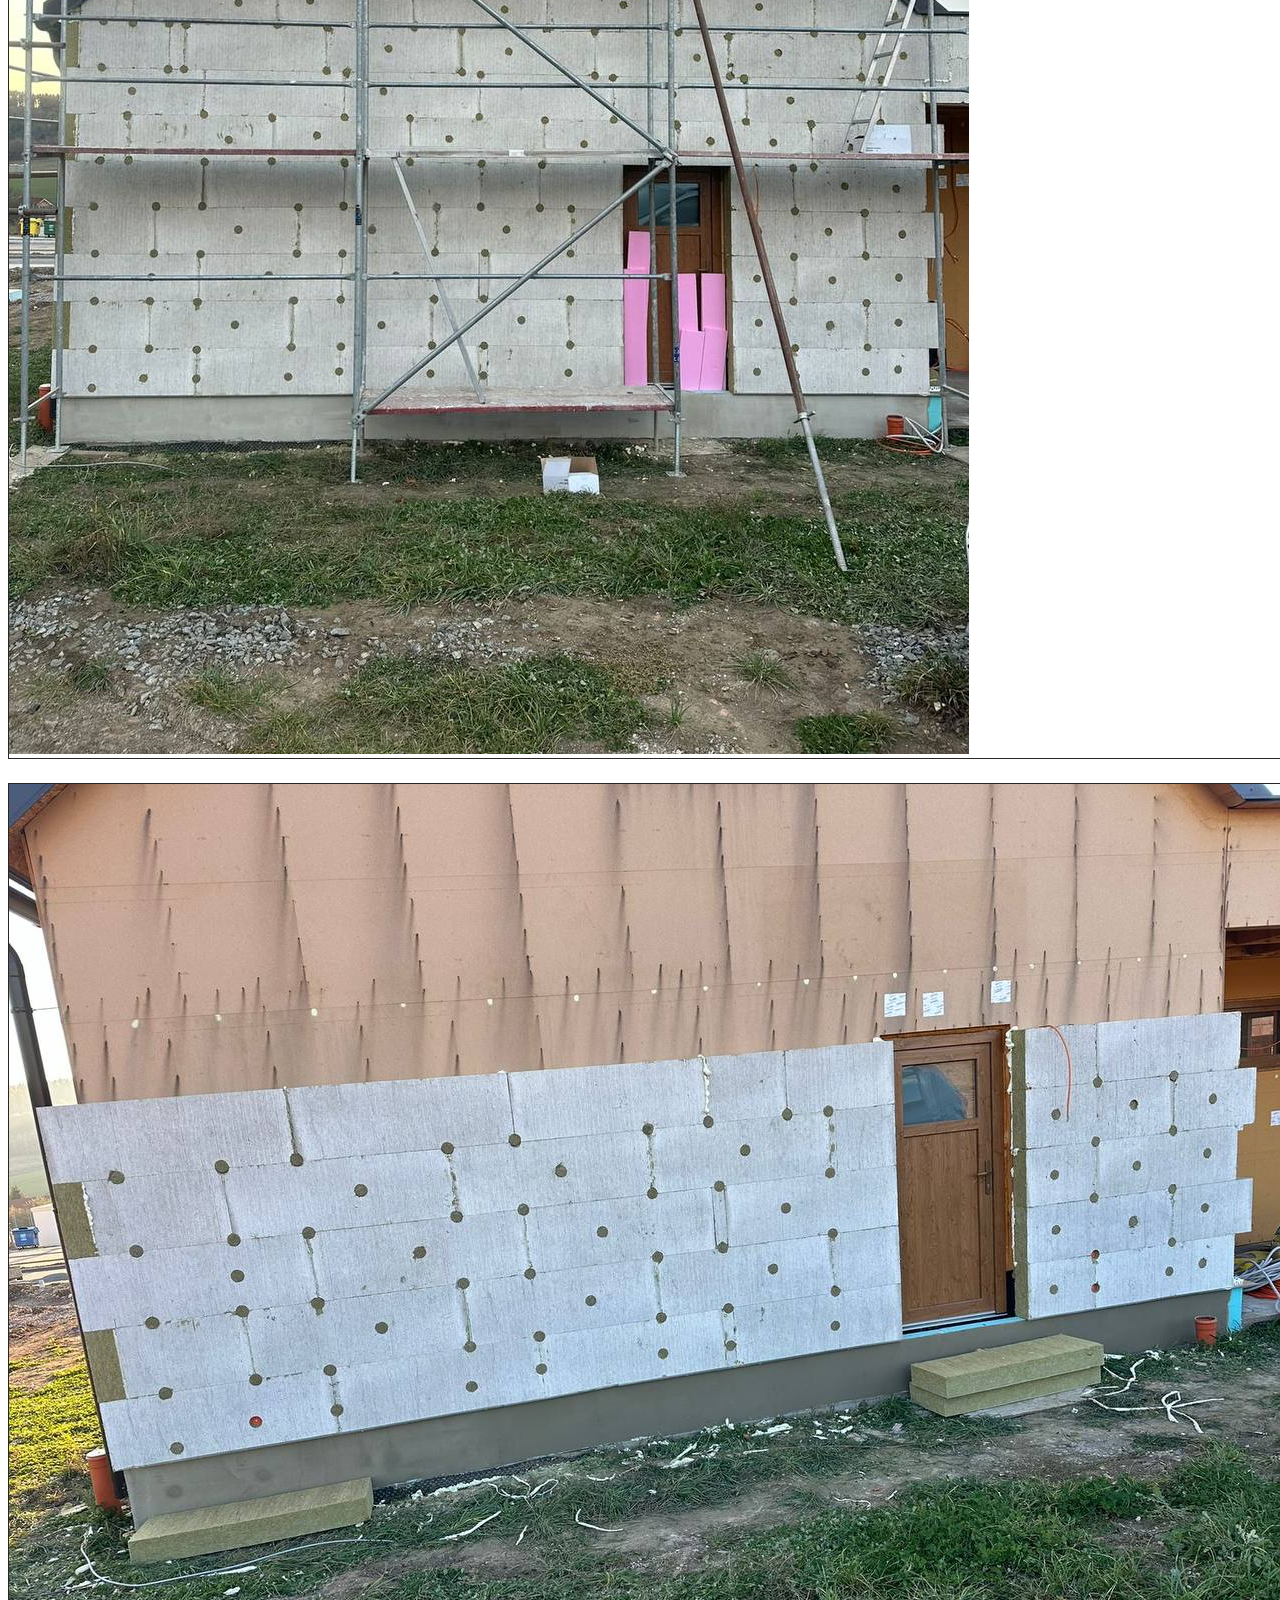
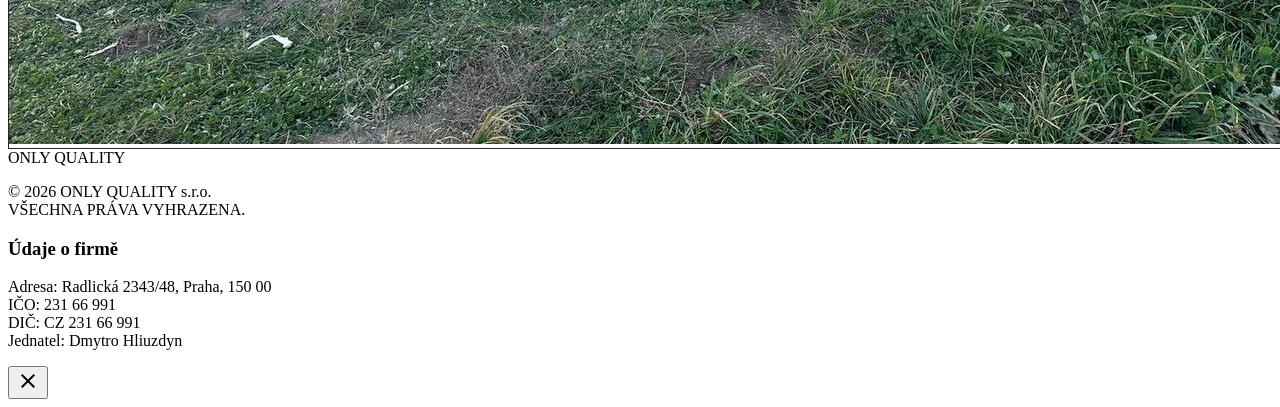
==== commit ce4b2236: "fixed header lng" ====
--- a/gallery.html
+++ b/gallery.html
@@ -73,7 +73,7 @@
     <nav class="nav-bar fixed top-0 w-full z-50 flex justify-between items-center px-6 py-5 md:px-12 bg-[#f8f7f6]/80 backdrop-blur-sm">
         <div class="flex items-center gap-4">
             <div class="nav-logo text-xl font-black text-[#b8872f] tracking-tighter cursor-pointer">ONLY QUALITY</div>
-            <div class="lang-switcher flex items-center gap-1">
+            <div class="lang-switcher hidden md:flex items-center gap-1">
                 <button class="lang-btn" data-lang="cs" title="Čeština">CZ</button>
                 <button class="lang-btn" data-lang="ru" title="Русский">RU</button>
                 <button class="lang-btn" data-lang="uk" title="Українська">UA</button>
@@ -102,6 +102,12 @@
         <a class="nav-link font-['Inter'] uppercase tracking-widest text-lg text-stone-800 hover:text-[#b8872f] transition-colors font-bold" href="index.html#hero" data-i18n="nav.home">HLAVNÍ</a>
         <a class="nav-link font-['Inter'] uppercase tracking-widest text-lg text-stone-800 hover:text-[#b8872f] transition-colors font-bold" href="index.html#about" data-i18n="nav.about">O NÁS</a>
         <a class="nav-link font-['Inter'] uppercase tracking-widest text-lg text-stone-800 hover:text-[#b8872f] transition-colors font-bold" href="index.html#contact" data-i18n="nav.contact">KONTAKTY</a>
+        <div class="lang-switcher flex items-center gap-1">
+            <button class="lang-btn" data-lang="cs" title="Čeština">CZ</button>
+            <button class="lang-btn" data-lang="ru" title="Русский">RU</button>
+            <button class="lang-btn" data-lang="uk" title="Українська">UA</button>
+            <button class="lang-btn" data-lang="en" title="English">EN</button>
+        </div>
         <a class="nav-phone" href="tel:+420778514861">
             <span class="material-symbols-outlined nav-phone-icon">call</span>
             <span class="nav-phone-number">+420 778 514 861</span>
